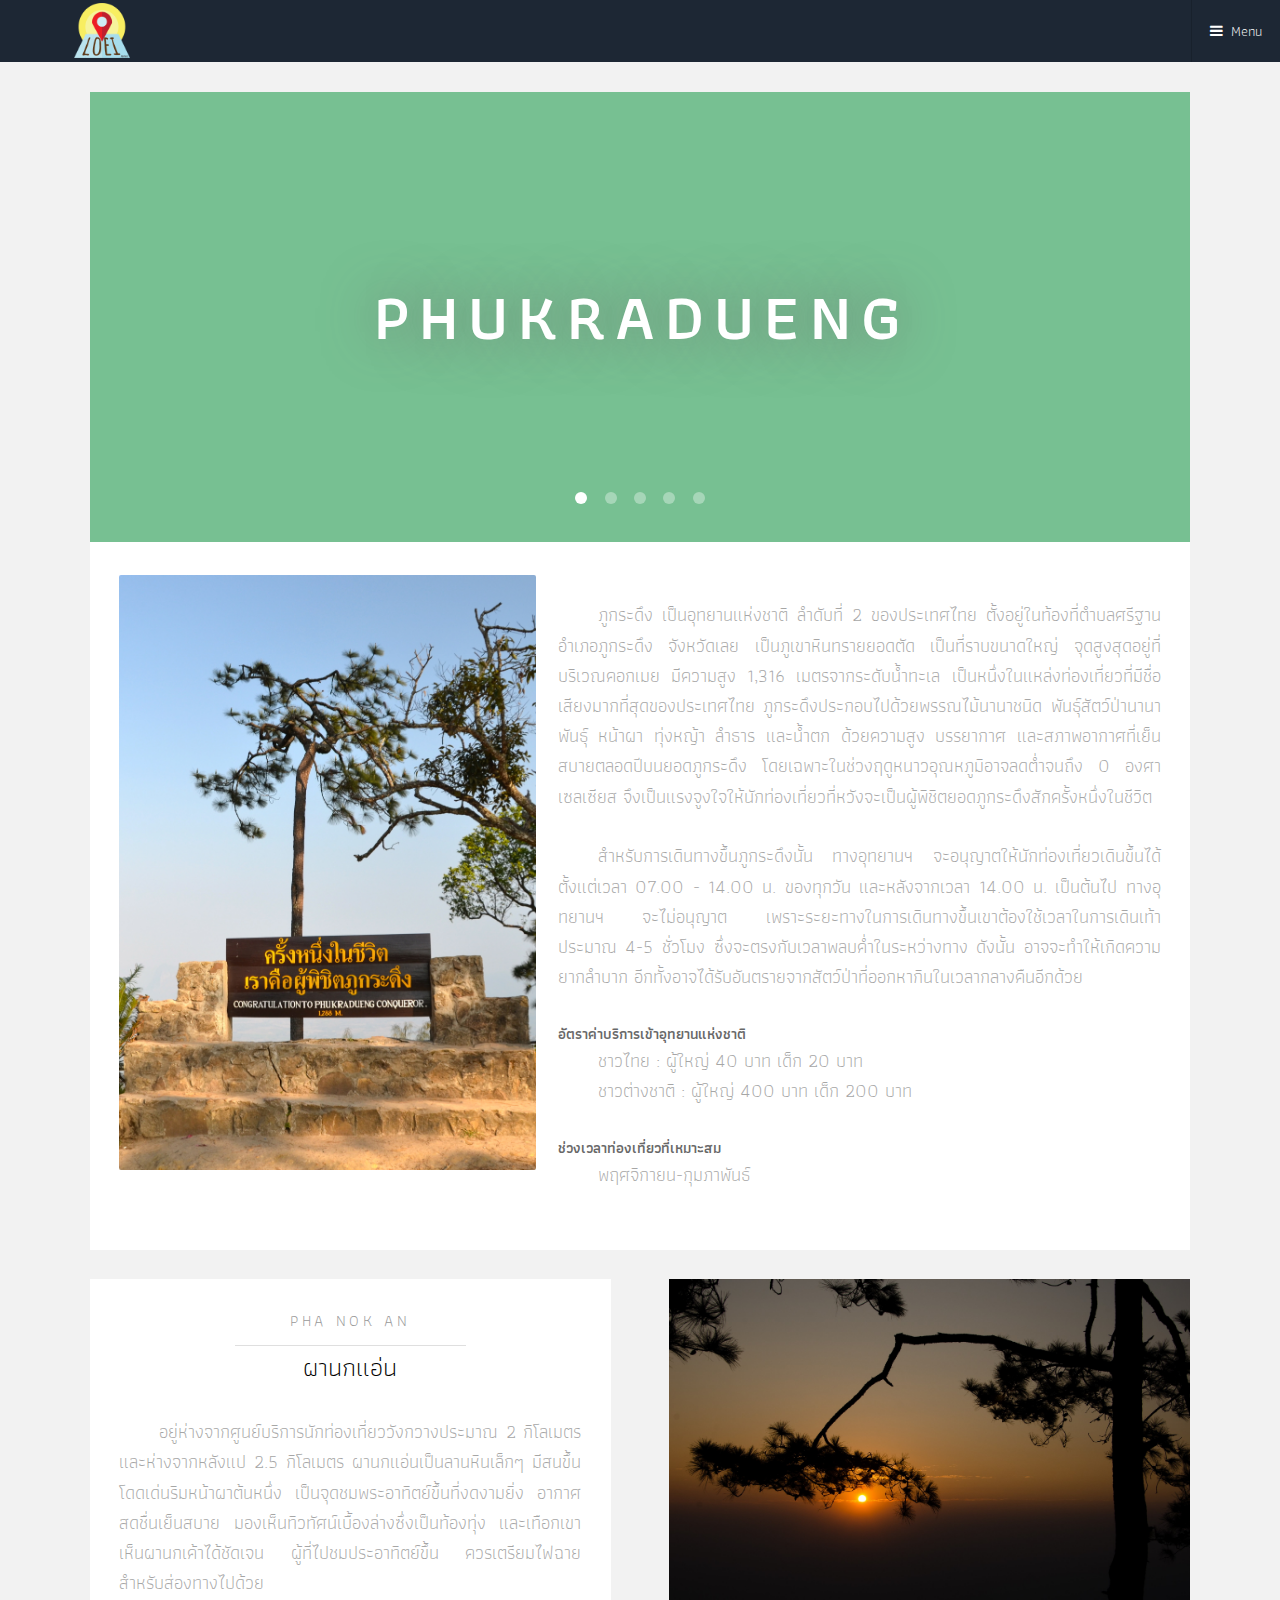
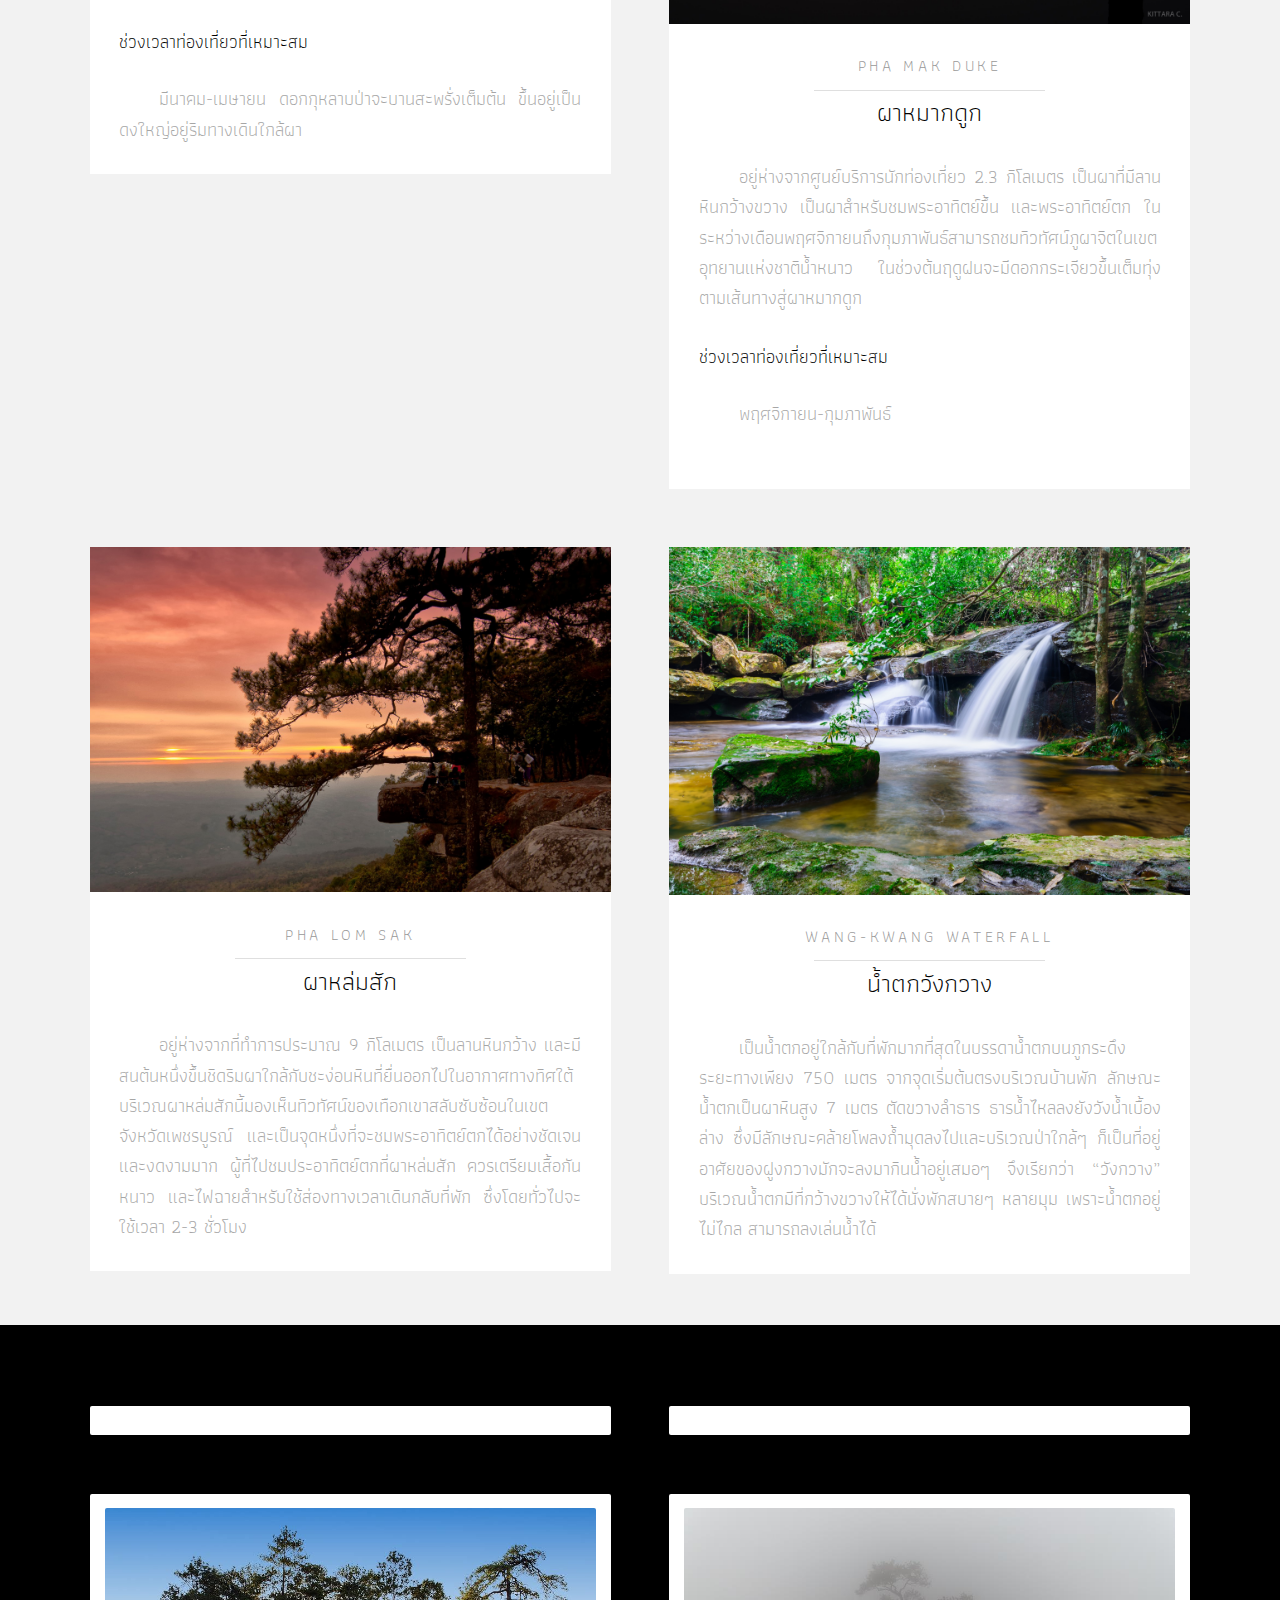
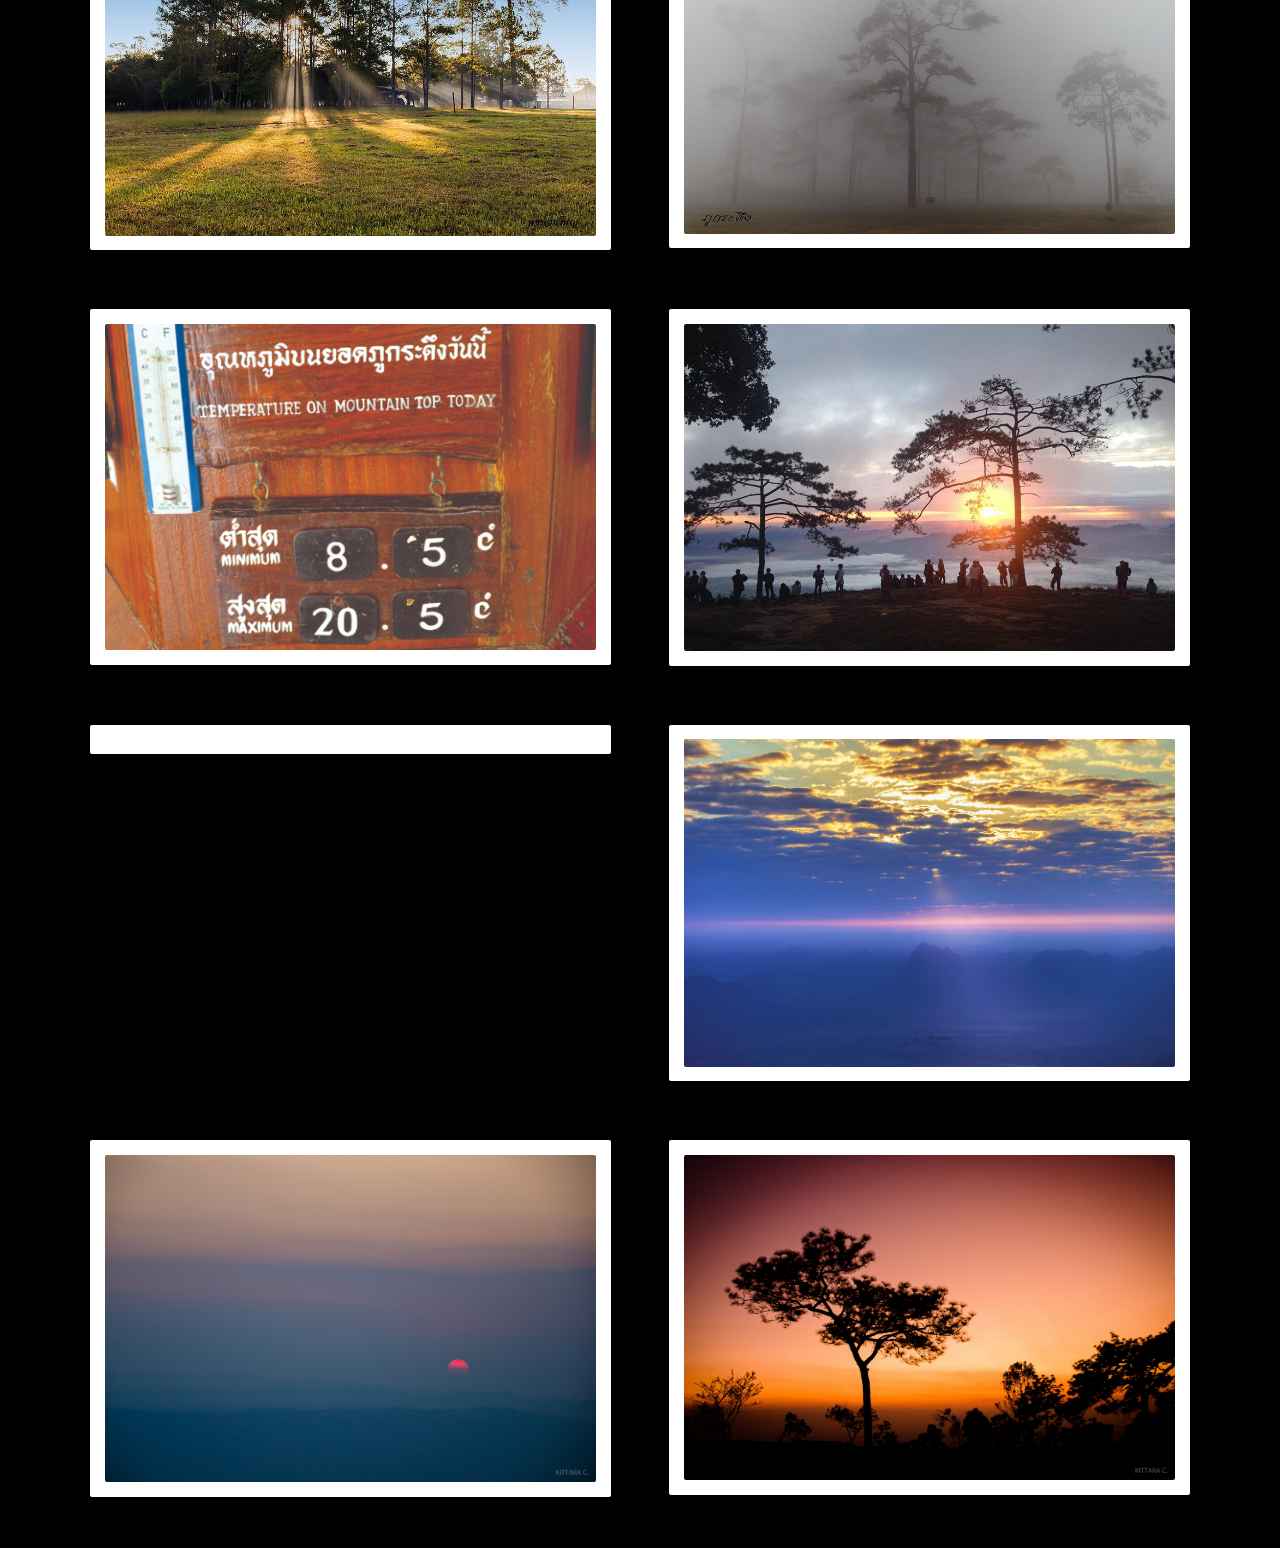
==== Phukradueng.html @ 57431a93 "90%" ====
<!DOCTYPE HTML>
<html>
	<head>
		<title>Phukradueng</title>
		<meta charset="utf-8" />
		<meta name="viewport" content="width=device-width, initial-scale=1" />
		<link rel="stylesheet" href="assets/css/main.css" />
		<link href="https://fonts.googleapis.com/css?family=Athiti|Kanit" rel="stylesheet">
		<script src="https://ajax.googleapis.com/ajax/libs/jquery/3.3.1/jquery.min.js"></script>
		<script>
			$(document).ready(function(){
			// Add smooth scrolling to all links
			$("a").on('click', function(event) {
	
				// Make sure this.hash has a value before overriding default behavior
				if (this.hash !== "") {
				// Prevent default anchor click behavior
				event.preventDefault();
	
				// Store hash
				var hash = this.hash;
	
				// Using jQuery's animate() method to add smooth page scroll
				// The optional number (800) specifies the number of milliseconds it takes to scroll to the specified area
				$('html, body').animate({
					scrollTop: $(hash).offset().top
				}, 800, function(){
			
					// Add hash (#) to URL when done scrolling (default click behavior)
					window.location.hash = hash;
				});
				} // End if
			});
			});
			</script>
	</head>
	<body class="subpage">

		<!-- Header -->
			<header id="header" class="reveal">
				<div class="logo"><a href="index.html"><img src="images/Logotour.png" alt="" class="img-responsive"</a></div>
				<a href="#menu">Menu</a>
			</header>

		<!-- Nav -->
		<nav id="menu">
			<ul class="links">
				<li><a href="index.html#one"><img src="images/travel.png " width="30vw" height="30vh"><span class="tab"></span>Traveling</a></li>
				<li><a href="index.html#food"><img src="images/food.png " width="30vw" height="30vh"><span class="tab"></span>Food</a></li>
				<li><a href="index.html#about"><img src="images/profile.png" width="30vw" height="30vh"><span class="tab"></span>OUR TEAM</a></li>
			</ul>
		</nav>	
				<section id="two" class="wrapper style2">
					<div class="inner">
						<div class="box">													
							<section class="banner half">
									<article>
										<img src="images/ภูกระดึง/slide01.jpg" alt="" />
										<div class="inner">
											<header>
												<h1 class="hero-tit">PHUKRADUENG</h1>
											</header>
										</div>
									</article>
									<article>
										<img src="images/ภูกระดึง/slide02.jpg" alt="" />
										<div class="inner">
												<header>
													<h1 class="hero-tit">PHUKRADUENG</h1>
												</header>
											</div>
									</article>
									<article>
										<img src="images/ภูกระดึง/slide03.jpg"  alt="" />
										<div class="inner">
												<header>
													<h1 class="hero-tit">PHUKRADUENG</h1>
												</header>
											</div>
									</article>
									<article>
										<img src="images/ภูกระดึง/slide04.jpg"  alt="" />
										<div class="inner">
												<header>
													<h1 class="hero-tit">PHUKRADUENG</h1>
												</header>
											</div>
									</article>
									<article>
										<img src="images/ภูกระดึง/slide05.jpg"  alt="" />
										<div class="inner">
												<header>
													<h1 class="hero-tit">PHUKRADUENG</h1>
												</header>
											</div>
									</article>
							</section>
							<div class="content">
								<p><span class="image left"><img src="images/ภูกระดึง/phu-kradueng-summit.jpg" alt=""></span></p>
								<p><span class="tab"></span>ภูกระดึง เป็นอุทยานแห่งชาติ ลำดับที่ 2 ของประเทศไทย ตั้งอยู่ในท้องที่ตำบลศรีฐาน อำเภอภูกระดึง จังหวัดเลย เป็นภูเขาหินทรายยอดตัด เป็นที่ราบขนาดใหญ่ จุดสูงสุดอยู่ที่บริเวณคอกเมย มีความสูง 1,316 เมตรจากระดับน้ำทะเล เป็นหนึ่งในแหล่งท่องเที่ยวที่มีชื่อเสียงมากที่สุดของประเทศไทย ภูกระดึงประกอบไปด้วยพรรณไม้นานาชนิด พันธุ์สัตว์ป่านานาพันธุ์ หน้าผา ทุ่งหญ้า ลำธาร และน้ำตก ด้วยความสูง บรรยากาศ และสภาพอากาศที่เย็นสบายตลอดปีบนยอดภูกระดึง โดยเฉพาะในช่วงฤดูหนาวอุณหภูมิอาจลดต่ำจนถึง 0 องศาเซลเซียส จึงเป็นแรงจูงใจให้นักท่องเที่ยวที่หวังจะเป็นผู้พิชิตยอดภูกระดึงสักครั้งหนึ่งในชีวิต</p>
								<p><span class="tab"></span>สำหรับการเดินทางขึ้นภูกระดึงนั้น ทางอุทยานฯ จะอนุญาตให้นักท่องเที่ยวเดินขึ้นได้ตั้งแต่เวลา 07.00 - 14.00 น. ของทุกวัน และหลังจากเวลา 14.00 น. เป็นต้นไป ทางอุทยานฯ จะไม่อนุญาต เพราะระยะทางในการเดินทางขึ้นเขาต้องใช้เวลาในการเดินเท้า ประมาณ 4-5 ชั่วโมง ซึ่งจะตรงกับเวลาพลบค่ำในระหว่างทาง ดังนั้น อาจจะทำให้เกิดความยากลำบาก อีกทั้งอาจได้รับอันตรายจากสัตว์ป่าที่ออกหากินในเวลากลางคืนอีกด้วย</p>
								<strong>อัตราค่าบริการเข้าอุทยานแห่งชาติ</strong><p><span class="tab"></span>ชาวไทย : ผู้ใหญ่ 40 บาท เด็ก 20 บาท<br>
									<span class="tab">ชาวต่างชาติ : ผู้ใหญ่ 400 บาท เด็ก 200 บาท </p>
								<strong>ช่วงเวลาท่องเที่ยวที่เหมาะสม</strong><p><span class="tab"></span>พฤศจิกายน-กุมภาพันธ์<br><br></p>
							
							</div>
						</div>
					</div>

					<div class="inner">
						<div class="grid-style">
	
							<div id="one">
								<div class="box">
									<div class="image fit">
										<img src="images/ภูกระดึง/ผานกแอ่น.jpg" alt="" />
									</div>
									<div class="content">
										<header class="align-center">
											<p>Pha Nok An</p>
											<h2>ผานกแอ่น</h2>
										</header>
										<p><span class="tab"></span>อยู่ห่างจากศูนย์บริการนักท่องเที่ยววังกวางประมาณ 2 กิโลเมตร และห่างจากหลังแป 2.5 กิโลเมตร ผานกแอ่นเป็นลานหินเล็กๆ มีสนขึ้นโดดเด่นริมหน้าผาต้นหนึ่ง เป็นจุดชมพระอาทิตย์ขึ้นที่งดงามยิ่ง อากาศสดชื่นเย็นสบาย มองเห็นทิวทัศน์เบื้องล่างซึ่งเป็นท้องทุ่ง และเทือกเขา เห็นผานกเค้าได้ชัดเจน ผู้ที่ไปชมประอาทิตย์ขึ้น ควรเตรียมไฟฉายสำหรับส่องทางไปด้วย</h4>
										<h4>ช่วงเวลาท่องเที่ยวที่เหมาะสม</h4><p><span class="tab"></span>มีนาคม-เมษายน ดอกกุหลาบป่าจะบานสะพรั่งเต็มต้น ขึ้นอยู่เป็นดงใหญ่อยู่ริมทางเดินใกล้ผา</p>
									</div>
								</div>
							</div>
							<div>
								<div class="box">
									<div class="image fit">
										<img src="images/ภูกระดึง/ผาหมากดูก2.jpg" alt="" />
									</div>
									<div class="content">
										<header class="align-center">
											<p>Pha Mak Duke</p>
											<h2>ผาหมากดูก</h2>
										</header>
										<p><span class="tab"></span>อยู่ห่างจากศูนย์บริการนักท่องเที่ยว 2.3 กิโลเมตร เป็นผาที่มีลานหินกว้างขวาง เป็นผาสำหรับชมพระอาทิตย์ขึ้น และพระอาทิตย์ตก ในระหว่างเดือนพฤศจิกายนถึงกุมภาพันธ์สามารถชมทิวทัศน์ภูผาจิตในเขตอุทยานแห่งชาติน้ำหนาว ในช่วงต้นฤดูฝนจะมีดอกกระเจียวขึ้นเต็มทุ่งตามเส้นทางสู่ผาหมากดูก</p>
										<h4>ช่วงเวลาท่องเที่ยวที่เหมาะสม</h4><p><span class="tab"></span>พฤศจิกายน-กุมภาพันธ์<br><br></p>
									</div>
								</div>
							</div>
							<div>
								<div class="box">
									<div class="image fit">
										<img src="images/ภูกระดึง/ผาหล่มสัก.jpg" alt="" />
									</div>
									<div class="content">
										<header class="align-center">
											<p>Pha Lom Sak</p>
											<h2>ผาหล่มสัก</h2>
										</header>
										<p><span class="tab"></span>อยู่ห่างจากที่ทำการประมาณ 9 กิโลเมตร เป็นลานหินกว้าง และมีสนต้นหนึ่งขึ้นชิดริมผาใกล้กับชะง่อนหินที่ยื่นออกไปในอากาศทางทิศใต้ บริเวณผาหล่มสักนี้มองเห็นทิวทัศน์ของเทือกเขาสลับซับซ้อนในเขตจังหวัดเพชรบูรณ์ และเป็นจุดหนึ่งที่จะชมพระอาทิตย์ตกได้อย่างชัดเจน และงดงามมาก ผู้ที่ไปชมประอาทิตย์ตกที่ผาหล่มสัก ควรเตรียมเสื้อกันหนาว และไฟฉายสำหรับใช้ส่องทางเวลาเดินกลับที่พัก ซึ่งโดยทั่วไปจะใช้เวลา 2-3 ชั่วโมง</p>
									</div>
								</div>
							</div>

							<div>
								<div class="box">
									<div class="image fit">
										<img src="images/ภูกระดึง/วังกวาง2.jpg" alt="" />
									</div>
									<div class="content">
										<header class="align-center">
											<p>Wang-Kwang Waterfall</p>
											<h2>น้ำตกวังกวาง</h2>
										</header>
										<p><span class="tab"></span>เป็นน้ำตกอยู่ใกล้กับที่พักมากที่สุดในบรรดาน้ำตกบนภูกระดึง ระยะทางเพียง 750 เมตร จากจุดเริ่มต้นตรงบริเวณบ้านพัก ลักษณะน้ำตกเป็นผาหินสูง 7 เมตร ตัดขวางลำธาร ธารน้ำไหลลงยังวังน้ำเบื้องล่าง ซึ่งมีลักษณะคล้ายโพลงถ้ำมุดลงไปและบริเวณป่าใกล้ๆ ก็เป็นที่อยู่อาศัยของฝูงกวางมักจะลงมากินน้ำอยู่เสมอๆ จึงเรียกว่า “วังกวาง” บริเวณน้ำตกมีที่กว้างขวางให้ได้นั่งพักสบายๆ หลายมุม เพราะน้ำตกอยู่ไม่ไกล สามารถลงเล่นน้ำได้</p>
									</div>
								</div>
							</div>
	
						</div>
					</div>
				</section>
				
                <section id="three" class="wrapper style3">
                        <div class="inner">
                            <div class="gallery">

                                <div>
                                    <div class="image fit">
                                        <img src="images/ภูกระดึง/phu-kradueng-4.jpg" alt="" /></a>
                                    </div>
                                </div>
                                <div>
                                    <div class="image fit">
                                        <img src="images/ภูกระดึง/phu-kradueng-3.jpg" alt="" /></a>
                                    </div>
								</div>

			                    <div>
                                    <div class="image fit">
                                        <img src="images/ภูกระดึง/phu-kradueng-5.jpg" alt="" /></a>
                                    </div>
                                </div>
                                <div>
                                    <div class="image fit">
                                        <img src="images/ภูกระดึง/phu-kradueng-7.jpg" alt="" /></a>
                                    </div>
                                </div>
                                <div>
                                    <div class="image fit">
                                        <img src="images/ภูกระดึง/phu-kradueng-park.jpg" alt="" /></a>
                                    </div>
                                </div>
                                <div>
                                    <div class="image fit">
                                        <img src="images/ภูกระดึง/phu-kradueng-6.jpg" alt="" /></a>
                                    </div>
								</div>

							    <div>
                                    <div class="image fit">
                                        <img src="images/ภูกระดึง/16039338501_a475724522_o.jpg" alt="" /></a>
                                    </div>
                                </div>
                                <div>
                                    <div class="image fit">
                                        <img src="images/ภูกระดึง/37638603066_326b3ec12b_o.jpg" alt="" /></a>
                                    </div>
                                </div>
                                <div>
                                    <div class="image fit">
                                        <img src="images/ภูกระดึง/ผาหมากดูก.jpg" alt="" /></a>
                                    </div>
                                </div>
                                <div>
                                    <div class="image fit">
                                        <img src="images/ภูกระดึง/ผาหมากดูก3.jpg" alt="" /></a>
                                    </div>
                                </div>
                            </div>
                        </div>
                </section>
		<!-- Scripts -->
			<script src="assets/js/jquery.min.js"></script>
			<script src="assets/js/jquery.scrollex.min.js"></script>
			<script src="assets/js/skel.min.js"></script>
			<script src="assets/js/util.js"></script>
			<script src="assets/js/main.js"></script>

	</body>
</html>
---- assets/css/main.css ----
@charset "UTF-8";
@import url(font-awesome.min.css);
@import url("https://fonts.googleapis.com/css?family=Athiti");

/* Reset */

	html, body, div, span, applet, object, iframe, h1, h2, h3, h4, h5, h6, p, blockquote, pre, a, abbr, acronym, address, big, cite, code, del, dfn, em, img, ins, kbd, q, s, samp, small, strike, strong, sub, sup, tt, var, b, u, i, center, dl, dt, dd, ol, ul, li, fieldset, form, label, legend, table, caption, tbody, tfoot, thead, tr, th, td, article, aside, canvas, details, embed, figure, figcaption, footer, header, hgroup, menu, nav, output, ruby, section, summary, time, mark, audio, video {
		margin: 0;
		padding: 0;
		border: 0;
		font-size: 100%;
		font: inherit;
		vertical-align: baseline;
	}

	article, aside, details, figcaption, figure, footer, header, hgroup, menu, nav, section {
		display: block;
	}

	body {
		line-height: 1;
	}

	ol, ul {
		list-style: none;
	}

	blockquote, q {
		quotes: none;
	}

	blockquote:before, blockquote:after, q:before, q:after {
		content: '';
		content: none;
	}

	table {
		border-collapse: collapse;
		border-spacing: 0;
	}

	body {
		-webkit-text-size-adjust: none;
	}

	.tab { 
		display:inline-block; 
		margin-left: 40px; 
	 
	}
/* Box Model */

	*, *:before, *:after {
		-moz-box-sizing: border-box;
		-webkit-box-sizing: border-box;
		box-sizing: border-box;
	}

	.hero-txt {
		font-size: 50px !important;
		color: #fff !important;
		text-align: center !important;
		text-shadow: 2px 2px 8px #424242 !important;
	  }
	  
	.inner .hero-title {
		font-family: 'Kanit', sans-serif !important;
		color: #fff !important;
		text-transform: uppercase !important;
		font-size: 30vw;
		line-height: 250px !important;
		font-weight: 400 !important;
		letter-spacing: 10px !important;
		word-spacing: 4px !important;
		margin-bottom: 35px !important;
		margin-top: 5px;
		padding: 20px 10px !important;
	  }
	  .inner .hero-tit {
		text-shadow: 1px 0px 54px #6d6d6d !important;
		font-family: 'Athiti', sans-serif !important;
		color: #fff !important;
		text-transform: uppercase !important;
		font-size: 5vw;
		line-height: 350px !important;
		font-weight: 600 !important;
		letter-spacing: 10px !important;
		word-spacing: 4px !important;
		margin-bottom: 35px !important;
		margin-top: 35px !important;
		padding: 5px 10px !important;
	  }
	  .inner .hero-tit2 {
		/* text-shadow: 2px 2px 8px #424242 !important; */
		font-family: 'Athiti', sans-serif !important;
		color: #fff !important;
		text-transform: uppercase !important;
		font-size: 3vw;
		line-height: 350px !important;
		font-weight: 600 !important;
		letter-spacing: 10px !important;
		word-spacing: 4px !important;
		margin-bottom: 35px !important;
		margin-top: 35px !important;
		margin-left: -770px;
		padding:5px 10px !important;
	  }

	  .inner .hero-tit3 {
		/* text-shadow: 2px 2px 8px #424242 !important; */
		font-family: 'Athiti', sans-serif !important;
		color: #fff !important;
		text-transform: uppercase !important;
		font-size: 6vw;
		line-height: 350px !important;
		font-weight: 600 !important;
		letter-spacing: 10px !important;
		word-spacing: 4px !important;
		margin-bottom: 35px !important;
		margin-top: 28px !important;
		margin-left: -770px;
		padding:0px 10px !important;
	  }
	/* .hero-txt .hero-img {
		margin-top: 50px !important;
	} */
	#myVideo {
		position: fixed;
		/* right: 0; */
		/* bottom: 0; */
		/* min-width: 100%; */
		/* min-height: 100%; */
		position: absolute;
		/* display: block; */
		left: 0;
		/* top: 0px; */
		width: 133.1%;
		height: 99.85%;
	}
	#myVideo2 {
		position: fixed;
		/* right: 0; */
		/* bottom: 0; */
		/* min-width: 100%; */
		/* min-height: 100%; */
		position: absolute;
		/* display: block; */
		left: 0;
		/* top: 0px; */
		width: 137.1%;
		height: 99.95%;
	}

/* Containers */

	.container {
		margin-left: auto;
		margin-right: auto;
	}

	.container.\31 25\25 {
		width: 100%;
		max-width: 100rem;
		min-width: 80rem;
	}

	.container.\37 5\25 {
		width: 60rem;
	}

	.container.\35 0\25 {
		width: 40rem;
	}

	.container.\32 5\25 {
		width: 20rem;
	}

	.container {
		width: 80rem;
	}

	@media screen and (max-width: 1680px) {

		.container.\31 25\25 {
			width: 100%;
			max-width: 100rem;
			min-width: 80rem;
		}

		.container.\37 5\25 {
			width: 60rem;
		}

		.container.\35 0\25 {
			width: 40rem;
		}

		.container.\32 5\25 {
			width: 20rem;
		}

		.container {
			width: 80rem;
		}

	}

	@media screen and (max-width: 1280px) {

		.container.\31 25\25 {
			width: 100%;
			max-width: 81.25rem;
			min-width: 65rem;
		}

		.container.\37 5\25 {
			width: 48.75rem;
		}

		.container.\35 0\25 {
			width: 32.5rem;
		}

		.container.\32 5\25 {
			width: 16.25rem;
		}

		.container {
			width: 65rem;
		}

	}

	@media screen and (max-width: 980px) {

		.container.\31 25\25 {
			width: 100%;
			max-width: 112.5%;
			min-width: 90%;
		}

		.container.\37 5\25 {
			width: 67.5%;
		}

		.container.\35 0\25 {
			width: 45%;
		}

		.container.\32 5\25 {
			width: 22.5%;
		}

		.container {
			width: 90%;
		}

	}

	@media screen and (max-width: 736px) {

		.container.\31 25\25 {
			width: 100%;
			max-width: 112.5%;
			min-width: 90%;
		}

		.container.\37 5\25 {
			width: 67.5%;
		}

		.container.\35 0\25 {
			width: 45%;
		}

		.container.\32 5\25 {
			width: 22.5%;
		}

		.container {
			width: 90% !important;
		}

	}

	@media screen and (max-width: 480px) {

		.container.\31 25\25 {
			width: 100%;
			max-width: 112.5%;
			min-width: 90%;
		}

		.container.\37 5\25 {
			width: 67.5%;
		}

		.container.\35 0\25 {
			width: 45%;
		}

		.container.\32 5\25 {
			width: 22.5%;
		}

		.container {
			width: 90% !important;
		}

	}

/* Grid */

	.row {
		border-bottom: solid 1px transparent;
		-moz-box-sizing: border-box;
		-webkit-box-sizing: border-box;
		box-sizing: border-box;
	}

	.row > * {
		float: left;
		-moz-box-sizing: border-box;
		-webkit-box-sizing: border-box;
		box-sizing: border-box;
	}

	.row:after, .row:before {
		content: '';
		display: block;
		clear: both;
		height: 0;
	}

	.row.uniform > * > :first-child {
		margin-top: 0;
	}

	.row.uniform > * > :last-child {
		margin-bottom: 0;
	}

	.row.\30 \25 > * {
		padding: 0 0 0 0rem;
	}

	.row.\30 \25 {
		margin: 0 0 -1px 0rem;
	}

	.row.uniform.\30 \25 > * {
		padding: 0rem 0 0 0rem;
	}

	.row.uniform.\30 \25 {
		margin: 0rem 0 -1px 0rem;
	}

	.row > * {
		padding: 0 0 0 2rem;
	}

	.row {
		margin: 0 0 -1px -2rem;
	}

	.row.uniform > * {
		padding: 2rem 0 0 2rem;
	}

	.row.uniform {
		margin: -2rem 0 -1px -2rem;
	}

	.row.\32 00\25 > * {
		padding: 0 0 0 4rem;
	}

	.row.\32 00\25 {
		margin: 0 0 -1px -4rem;
	}

	.row.uniform.\32 00\25 > * {
		padding: 4rem 0 0 4rem;
	}

	.row.uniform.\32 00\25 {
		margin: -4rem 0 -1px -4rem;
	}

	.row.\31 50\25 > * {
		padding: 0 0 0 3rem;
	}

	.row.\31 50\25 {
		margin: 0 0 -1px -3rem;
	}

	.row.uniform.\31 50\25 > * {
		padding: 3rem 0 0 3rem;
	}

	.row.uniform.\31 50\25 {
		margin: -3rem 0 -1px -3rem;
	}

	.row.\35 0\25 > * {
		padding: 0 0 0 1rem;
	}

	.row.\35 0\25 {
		margin: 0 0 -1px -1rem;
	}

	.row.uniform.\35 0\25 > * {
		padding: 1rem 0 0 1rem;
	}

	.row.uniform.\35 0\25 {
		margin: -1rem 0 -1px -1rem;
	}

	.row.\32 5\25 > * {
		padding: 0 0 0 0.5rem;
	}

	.row.\32 5\25 {
		margin: 0 0 -1px -0.5rem;
	}

	.row.uniform.\32 5\25 > * {
		padding: 0.5rem 0 0 0.5rem;
	}

	.row.uniform.\32 5\25 {
		margin: -0.5rem 0 -1px -0.5rem;
	}

	.\31 2u, .\31 2u\24 {
		width: 100%;
		clear: none;
		margin-left: 0;
	}

	.\31 1u, .\31 1u\24 {
		width: 91.6666666667%;
		clear: none;
		margin-left: 0;
	}

	.\31 0u, .\31 0u\24 {
		width: 83.3333333333%;
		clear: none;
		margin-left: 0;
	}

	.\39 u, .\39 u\24 {
		width: 75%;
		clear: none;
		margin-left: 0;
	}

	.\38 u, .\38 u\24 {
		width: 66.6666666667%;
		clear: none;
		margin-left: 0;
	}

	.\37 u, .\37 u\24 {
		width: 58.3333333333%;
		clear: none;
		margin-left: 0;
	}

	.\36 u, .\36 u\24 {
		width: 50%;
		clear: none;
		margin-left: 0;
	}

	.\35 u, .\35 u\24 {
		width: 41.6666666667%;
		clear: none;
		margin-left: 0;
	}

	.\34 u, .\34 u\24 {
		width: 33.3333333333%;
		clear: none;
		margin-left: 0;
	}

	.\33 u, .\33 u\24 {
		width: 25%;
		clear: none;
		margin-left: 0;
	}

	.\32 u, .\32 u\24 {
		width: 16.6666666667%;
		clear: none;
		margin-left: 0;
	}

	.\31 u, .\31 u\24 {
		width: 8.3333333333%;
		clear: none;
		margin-left: 0;
	}

	.\31 2u\24 + *,
	.\31 1u\24 + *,
	.\31 0u\24 + *,
	.\39 u\24 + *,
	.\38 u\24 + *,
	.\37 u\24 + *,
	.\36 u\24 + *,
	.\35 u\24 + *,
	.\34 u\24 + *,
	.\33 u\24 + *,
	.\32 u\24 + *,
	.\31 u\24 + * {
		clear: left;
	}

	.\-11u {
		margin-left: 91.66667%;
	}

	.\-10u {
		margin-left: 83.33333%;
	}

	.\-9u {
		margin-left: 75%;
	}

	.\-8u {
		margin-left: 66.66667%;
	}

	.\-7u {
		margin-left: 58.33333%;
	}

	.\-6u {
		margin-left: 50%;
	}

	.\-5u {
		margin-left: 41.66667%;
	}

	.\-4u {
		margin-left: 33.33333%;
	}

	.\-3u {
		margin-left: 25%;
	}

	.\-2u {
		margin-left: 16.66667%;
	}

	.\-1u {
		margin-left: 8.33333%;
	}

	@media screen and (max-width: 1680px) {

		.row > * {
			padding: 0 0 0 2rem;
		}

		.row {
			margin: 0 0 -1px -2rem;
		}

		.row.uniform > * {
			padding: 2rem 0 0 2rem;
		}

		.row.uniform {
			margin: -2rem 0 -1px -2rem;
		}

		.row.\32 00\25 > * {
			padding: 0 0 0 4rem;
		}

		.row.\32 00\25 {
			margin: 0 0 -1px -4rem;
		}

		.row.uniform.\32 00\25 > * {
			padding: 4rem 0 0 4rem;
		}

		.row.uniform.\32 00\25 {
			margin: -4rem 0 -1px -4rem;
		}

		.row.\31 50\25 > * {
			padding: 0 0 0 3rem;
		}

		.row.\31 50\25 {
			margin: 0 0 -1px -3rem;
		}

		.row.uniform.\31 50\25 > * {
			padding: 3rem 0 0 3rem;
		}

		.row.uniform.\31 50\25 {
			margin: -3rem 0 -1px -3rem;
		}

		.row.\35 0\25 > * {
			padding: 0 0 0 1rem;
		}

		.row.\35 0\25 {
			margin: 0 0 -1px -1rem;
		}

		.row.uniform.\35 0\25 > * {
			padding: 1rem 0 0 1rem;
		}

		.row.uniform.\35 0\25 {
			margin: -1rem 0 -1px -1rem;
		}

		.row.\32 5\25 > * {
			padding: 0 0 0 0.5rem;
		}

		.row.\32 5\25 {
			margin: 0 0 -1px -0.5rem;
		}

		.row.uniform.\32 5\25 > * {
			padding: 0.5rem 0 0 0.5rem;
		}

		.row.uniform.\32 5\25 {
			margin: -0.5rem 0 -1px -0.5rem;
		}

		.\31 2u\28xlarge\29, .\31 2u\24\28xlarge\29 {
			width: 100%;
			clear: none;
			margin-left: 0;
		}

		.\31 1u\28xlarge\29, .\31 1u\24\28xlarge\29 {
			width: 91.6666666667%;
			clear: none;
			margin-left: 0;
		}

		.\31 0u\28xlarge\29, .\31 0u\24\28xlarge\29 {
			width: 83.3333333333%;
			clear: none;
			margin-left: 0;
		}

		.\39 u\28xlarge\29, .\39 u\24\28xlarge\29 {
			width: 75%;
			clear: none;
			margin-left: 0;
		}

		.\38 u\28xlarge\29, .\38 u\24\28xlarge\29 {
			width: 66.6666666667%;
			clear: none;
			margin-left: 0;
		}

		.\37 u\28xlarge\29, .\37 u\24\28xlarge\29 {
			width: 58.3333333333%;
			clear: none;
			margin-left: 0;
		}

		.\36 u\28xlarge\29, .\36 u\24\28xlarge\29 {
			width: 50%;
			clear: none;
			margin-left: 0;
		}

		.\35 u\28xlarge\29, .\35 u\24\28xlarge\29 {
			width: 41.6666666667%;
			clear: none;
			margin-left: 0;
		}

		.\34 u\28xlarge\29, .\34 u\24\28xlarge\29 {
			width: 33.3333333333%;
			clear: none;
			margin-left: 0;
		}

		.\33 u\28xlarge\29, .\33 u\24\28xlarge\29 {
			width: 25%;
			clear: none;
			margin-left: 0;
		}

		.\32 u\28xlarge\29, .\32 u\24\28xlarge\29 {
			width: 16.6666666667%;
			clear: none;
			margin-left: 0;
		}

		.\31 u\28xlarge\29, .\31 u\24\28xlarge\29 {
			width: 8.3333333333%;
			clear: none;
			margin-left: 0;
		}

		.\31 2u\24\28xlarge\29 + *,
		.\31 1u\24\28xlarge\29 + *,
		.\31 0u\24\28xlarge\29 + *,
		.\39 u\24\28xlarge\29 + *,
		.\38 u\24\28xlarge\29 + *,
		.\37 u\24\28xlarge\29 + *,
		.\36 u\24\28xlarge\29 + *,
		.\35 u\24\28xlarge\29 + *,
		.\34 u\24\28xlarge\29 + *,
		.\33 u\24\28xlarge\29 + *,
		.\32 u\24\28xlarge\29 + *,
		.\31 u\24\28xlarge\29 + * {
			clear: left;
		}

		.\-11u\28xlarge\29 {
			margin-left: 91.66667%;
		}

		.\-10u\28xlarge\29 {
			margin-left: 83.33333%;
		}

		.\-9u\28xlarge\29 {
			margin-left: 75%;
		}

		.\-8u\28xlarge\29 {
			margin-left: 66.66667%;
		}

		.\-7u\28xlarge\29 {
			margin-left: 58.33333%;
		}

		.\-6u\28xlarge\29 {
			margin-left: 50%;
		}

		.\-5u\28xlarge\29 {
			margin-left: 41.66667%;
		}

		.\-4u\28xlarge\29 {
			margin-left: 33.33333%;
		}

		.\-3u\28xlarge\29 {
			margin-left: 25%;
		}

		.\-2u\28xlarge\29 {
			margin-left: 16.66667%;
		}

		.\-1u\28xlarge\29 {
			margin-left: 8.33333%;
		}

	}

	@media screen and (max-width: 1280px) {

		.row > * {
			padding: 0 0 0 1.5rem;
		}

		.row {
			margin: 0 0 -1px -1.5rem;
		}

		.row.uniform > * {
			padding: 1.5rem 0 0 1.5rem;
		}

		.row.uniform {
			margin: -1.5rem 0 -1px -1.5rem;
		}

		.row.\32 00\25 > * {
			padding: 0 0 0 3rem;
		}

		.row.\32 00\25 {
			margin: 0 0 -1px -3rem;
		}

		.row.uniform.\32 00\25 > * {
			padding: 3rem 0 0 3rem;
		}

		.row.uniform.\32 00\25 {
			margin: -3rem 0 -1px -3rem;
		}

		.row.\31 50\25 > * {
			padding: 0 0 0 2.25rem;
		}

		.row.\31 50\25 {
			margin: 0 0 -1px -2.25rem;
		}

		.row.uniform.\31 50\25 > * {
			padding: 2.25rem 0 0 2.25rem;
		}

		.row.uniform.\31 50\25 {
			margin: -2.25rem 0 -1px -2.25rem;
		}

		.row.\35 0\25 > * {
			padding: 0 0 0 0.75rem;
		}

		.row.\35 0\25 {
			margin: 0 0 -1px -0.75rem;
		}

		.row.uniform.\35 0\25 > * {
			padding: 0.75rem 0 0 0.75rem;
		}

		.row.uniform.\35 0\25 {
			margin: -0.75rem 0 -1px -0.75rem;
		}

		.row.\32 5\25 > * {
			padding: 0 0 0 0.375rem;
		}

		.row.\32 5\25 {
			margin: 0 0 -1px -0.375rem;
		}

		.row.uniform.\32 5\25 > * {
			padding: 0.375rem 0 0 0.375rem;
		}

		.row.uniform.\32 5\25 {
			margin: -0.375rem 0 -1px -0.375rem;
		}

		.\31 2u\28large\29, .\31 2u\24\28large\29 {
			width: 100%;
			clear: none;
			margin-left: 0;
		}

		.\31 1u\28large\29, .\31 1u\24\28large\29 {
			width: 91.6666666667%;
			clear: none;
			margin-left: 0;
		}

		.\31 0u\28large\29, .\31 0u\24\28large\29 {
			width: 83.3333333333%;
			clear: none;
			margin-left: 0;
		}

		.\39 u\28large\29, .\39 u\24\28large\29 {
			width: 75%;
			clear: none;
			margin-left: 0;
		}

		.\38 u\28large\29, .\38 u\24\28large\29 {
			width: 66.6666666667%;
			clear: none;
			margin-left: 0;
		}

		.\37 u\28large\29, .\37 u\24\28large\29 {
			width: 58.3333333333%;
			clear: none;
			margin-left: 0;
		}

		.\36 u\28large\29, .\36 u\24\28large\29 {
			width: 50%;
			clear: none;
			margin-left: 0;
		}

		.\35 u\28large\29, .\35 u\24\28large\29 {
			width: 41.6666666667%;
			clear: none;
			margin-left: 0;
		}

		.\34 u\28large\29, .\34 u\24\28large\29 {
			width: 33.3333333333%;
			clear: none;
			margin-left: 0;
		}

		.\33 u\28large\29, .\33 u\24\28large\29 {
			width: 25%;
			clear: none;
			margin-left: 0;
		}

		.\32 u\28large\29, .\32 u\24\28large\29 {
			width: 16.6666666667%;
			clear: none;
			margin-left: 0;
		}

		.\31 u\28large\29, .\31 u\24\28large\29 {
			width: 8.3333333333%;
			clear: none;
			margin-left: 0;
		}

		.\31 2u\24\28large\29 + *,
		.\31 1u\24\28large\29 + *,
		.\31 0u\24\28large\29 + *,
		.\39 u\24\28large\29 + *,
		.\38 u\24\28large\29 + *,
		.\37 u\24\28large\29 + *,
		.\36 u\24\28large\29 + *,
		.\35 u\24\28large\29 + *,
		.\34 u\24\28large\29 + *,
		.\33 u\24\28large\29 + *,
		.\32 u\24\28large\29 + *,
		.\31 u\24\28large\29 + * {
			clear: left;
		}

		.\-11u\28large\29 {
			margin-left: 91.66667%;
		}

		.\-10u\28large\29 {
			margin-left: 83.33333%;
		}

		.\-9u\28large\29 {
			margin-left: 75%;
		}

		.\-8u\28large\29 {
			margin-left: 66.66667%;
		}

		.\-7u\28large\29 {
			margin-left: 58.33333%;
		}

		.\-6u\28large\29 {
			margin-left: 50%;
		}

		.\-5u\28large\29 {
			margin-left: 41.66667%;
		}

		.\-4u\28large\29 {
			margin-left: 33.33333%;
		}

		.\-3u\28large\29 {
			margin-left: 25%;
		}

		.\-2u\28large\29 {
			margin-left: 16.66667%;
		}

		.\-1u\28large\29 {
			margin-left: 8.33333%;
		}

	}

	@media screen and (max-width: 980px) {

		.row > * {
			padding: 0 0 0 1.5rem;
		}

		.row {
			margin: 0 0 -1px -1.5rem;
		}

		.row.uniform > * {
			padding: 1.5rem 0 0 1.5rem;
		}

		.row.uniform {
			margin: -1.5rem 0 -1px -1.5rem;
		}

		.row.\32 00\25 > * {
			padding: 0 0 0 3rem;
		}

		.row.\32 00\25 {
			margin: 0 0 -1px -3rem;
		}

		.row.uniform.\32 00\25 > * {
			padding: 3rem 0 0 3rem;
		}

		.row.uniform.\32 00\25 {
			margin: -3rem 0 -1px -3rem;
		}

		.row.\31 50\25 > * {
			padding: 0 0 0 2.25rem;
		}

		.row.\31 50\25 {
			margin: 0 0 -1px -2.25rem;
		}

		.row.uniform.\31 50\25 > * {
			padding: 2.25rem 0 0 2.25rem;
		}

		.row.uniform.\31 50\25 {
			margin: -2.25rem 0 -1px -2.25rem;
		}

		.row.\35 0\25 > * {
			padding: 0 0 0 0.75rem;
		}

		.row.\35 0\25 {
			margin: 0 0 -1px -0.75rem;
		}

		.row.uniform.\35 0\25 > * {
			padding: 0.75rem 0 0 0.75rem;
		}

		.row.uniform.\35 0\25 {
			margin: -0.75rem 0 -1px -0.75rem;
		}

		.row.\32 5\25 > * {
			padding: 0 0 0 0.375rem;
		}

		.row.\32 5\25 {
			margin: 0 0 -1px -0.375rem;
		}

		.row.uniform.\32 5\25 > * {
			padding: 0.375rem 0 0 0.375rem;
		}

		.row.uniform.\32 5\25 {
			margin: -0.375rem 0 -1px -0.375rem;
		}

		.\31 2u\28medium\29, .\31 2u\24\28medium\29 {
			width: 100%;
			clear: none;
			margin-left: 0;
		}

		.\31 1u\28medium\29, .\31 1u\24\28medium\29 {
			width: 91.6666666667%;
			clear: none;
			margin-left: 0;
		}

		.\31 0u\28medium\29, .\31 0u\24\28medium\29 {
			width: 83.3333333333%;
			clear: none;
			margin-left: 0;
		}

		.\39 u\28medium\29, .\39 u\24\28medium\29 {
			width: 75%;
			clear: none;
			margin-left: 0;
		}

		.\38 u\28medium\29, .\38 u\24\28medium\29 {
			width: 66.6666666667%;
			clear: none;
			margin-left: 0;
		}

		.\37 u\28medium\29, .\37 u\24\28medium\29 {
			width: 58.3333333333%;
			clear: none;
			margin-left: 0;
		}

		.\36 u\28medium\29, .\36 u\24\28medium\29 {
			width: 50%;
			clear: none;
			margin-left: 0;
		}

		.\35 u\28medium\29, .\35 u\24\28medium\29 {
			width: 41.6666666667%;
			clear: none;
			margin-left: 0;
		}

		.\34 u\28medium\29, .\34 u\24\28medium\29 {
			width: 33.3333333333%;
			clear: none;
			margin-left: 0;
		}

		.\33 u\28medium\29, .\33 u\24\28medium\29 {
			width: 25%;
			clear: none;
			margin-left: 0;
		}

		.\32 u\28medium\29, .\32 u\24\28medium\29 {
			width: 16.6666666667%;
			clear: none;
			margin-left: 0;
		}

		.\31 u\28medium\29, .\31 u\24\28medium\29 {
			width: 8.3333333333%;
			clear: none;
			margin-left: 0;
		}

		.\31 2u\24\28medium\29 + *,
		.\31 1u\24\28medium\29 + *,
		.\31 0u\24\28medium\29 + *,
		.\39 u\24\28medium\29 + *,
		.\38 u\24\28medium\29 + *,
		.\37 u\24\28medium\29 + *,
		.\36 u\24\28medium\29 + *,
		.\35 u\24\28medium\29 + *,
		.\34 u\24\28medium\29 + *,
		.\33 u\24\28medium\29 + *,
		.\32 u\24\28medium\29 + *,
		.\31 u\24\28medium\29 + * {
			clear: left;
		}

		.\-11u\28medium\29 {
			margin-left: 91.66667%;
		}

		.\-10u\28medium\29 {
			margin-left: 83.33333%;
		}

		.\-9u\28medium\29 {
			margin-left: 75%;
		}

		.\-8u\28medium\29 {
			margin-left: 66.66667%;
		}

		.\-7u\28medium\29 {
			margin-left: 58.33333%;
		}

		.\-6u\28medium\29 {
			margin-left: 50%;
		}

		.\-5u\28medium\29 {
			margin-left: 41.66667%;
		}

		.\-4u\28medium\29 {
			margin-left: 33.33333%;
		}

		.\-3u\28medium\29 {
			margin-left: 25%;
		}

		.\-2u\28medium\29 {
			margin-left: 16.66667%;
		}

		.\-1u\28medium\29 {
			margin-left: 8.33333%;
		}

	}

	@media screen and (max-width: 736px) {

		.row > * {
			padding: 0 0 0 1.25rem;
		}

		.row {
			margin: 0 0 -1px -1.25rem;
		}

		.row.uniform > * {
			padding: 1.25rem 0 0 1.25rem;
		}

		.row.uniform {
			margin: -1.25rem 0 -1px -1.25rem;
		}

		.row.\32 00\25 > * {
			padding: 0 0 0 2.5rem;
		}

		.row.\32 00\25 {
			margin: 0 0 -1px -2.5rem;
		}

		.row.uniform.\32 00\25 > * {
			padding: 2.5rem 0 0 2.5rem;
		}

		.row.uniform.\32 00\25 {
			margin: -2.5rem 0 -1px -2.5rem;
		}

		.row.\31 50\25 > * {
			padding: 0 0 0 1.875rem;
		}

		.row.\31 50\25 {
			margin: 0 0 -1px -1.875rem;
		}

		.row.uniform.\31 50\25 > * {
			padding: 1.875rem 0 0 1.875rem;
		}

		.row.uniform.\31 50\25 {
			margin: -1.875rem 0 -1px -1.875rem;
		}

		.row.\35 0\25 > * {
			padding: 0 0 0 0.625rem;
		}

		.row.\35 0\25 {
			margin: 0 0 -1px -0.625rem;
		}

		.row.uniform.\35 0\25 > * {
			padding: 0.625rem 0 0 0.625rem;
		}

		.row.uniform.\35 0\25 {
			margin: -0.625rem 0 -1px -0.625rem;
		}

		.row.\32 5\25 > * {
			padding: 0 0 0 0.3125rem;
		}

		.row.\32 5\25 {
			margin: 0 0 -1px -0.3125rem;
		}

		.row.uniform.\32 5\25 > * {
			padding: 0.3125rem 0 0 0.3125rem;
		}

		.row.uniform.\32 5\25 {
			margin: -0.3125rem 0 -1px -0.3125rem;
		}

		.\31 2u\28small\29, .\31 2u\24\28small\29 {
			width: 100%;
			clear: none;
			margin-left: 0;
		}

		.\31 1u\28small\29, .\31 1u\24\28small\29 {
			width: 91.6666666667%;
			clear: none;
			margin-left: 0;
		}

		.\31 0u\28small\29, .\31 0u\24\28small\29 {
			width: 83.3333333333%;
			clear: none;
			margin-left: 0;
		}

		.\39 u\28small\29, .\39 u\24\28small\29 {
			width: 75%;
			clear: none;
			margin-left: 0;
		}

		.\38 u\28small\29, .\38 u\24\28small\29 {
			width: 66.6666666667%;
			clear: none;
			margin-left: 0;
		}

		.\37 u\28small\29, .\37 u\24\28small\29 {
			width: 58.3333333333%;
			clear: none;
			margin-left: 0;
		}

		.\36 u\28small\29, .\36 u\24\28small\29 {
			width: 50%;
			clear: none;
			margin-left: 0;
		}

		.\35 u\28small\29, .\35 u\24\28small\29 {
			width: 41.6666666667%;
			clear: none;
			margin-left: 0;
		}

		.\34 u\28small\29, .\34 u\24\28small\29 {
			width: 33.3333333333%;
			clear: none;
			margin-left: 0;
		}

		.\33 u\28small\29, .\33 u\24\28small\29 {
			width: 25%;
			clear: none;
			margin-left: 0;
		}

		.\32 u\28small\29, .\32 u\24\28small\29 {
			width: 16.6666666667%;
			clear: none;
			margin-left: 0;
		}

		.\31 u\28small\29, .\31 u\24\28small\29 {
			width: 8.3333333333%;
			clear: none;
			margin-left: 0;
		}

		.\31 2u\24\28small\29 + *,
		.\31 1u\24\28small\29 + *,
		.\31 0u\24\28small\29 + *,
		.\39 u\24\28small\29 + *,
		.\38 u\24\28small\29 + *,
		.\37 u\24\28small\29 + *,
		.\36 u\24\28small\29 + *,
		.\35 u\24\28small\29 + *,
		.\34 u\24\28small\29 + *,
		.\33 u\24\28small\29 + *,
		.\32 u\24\28small\29 + *,
		.\31 u\24\28small\29 + * {
			clear: left;
		}

		.\-11u\28small\29 {
			margin-left: 91.66667%;
		}

		.\-10u\28small\29 {
			margin-left: 83.33333%;
		}

		.\-9u\28small\29 {
			margin-left: 75%;
		}

		.\-8u\28small\29 {
			margin-left: 66.66667%;
		}

		.\-7u\28small\29 {
			margin-left: 58.33333%;
		}

		.\-6u\28small\29 {
			margin-left: 50%;
		}

		.\-5u\28small\29 {
			margin-left: 41.66667%;
		}

		.\-4u\28small\29 {
			margin-left: 33.33333%;
		}

		.\-3u\28small\29 {
			margin-left: 25%;
		}

		.\-2u\28small\29 {
			margin-left: 16.66667%;
		}

		.\-1u\28small\29 {
			margin-left: 8.33333%;
		}

	}

	@media screen and (max-width: 480px) {

		.row > * {
			padding: 0 0 0 1.25rem;
		}

		.row {
			margin: 0 0 -1px -1.25rem;
		}

		.row.uniform > * {
			padding: 1.25rem 0 0 1.25rem;
		}

		.row.uniform {
			margin: -1.25rem 0 -1px -1.25rem;
		}

		.row.\32 00\25 > * {
			padding: 0 0 0 2.5rem;
		}

		.row.\32 00\25 {
			margin: 0 0 -1px -2.5rem;
		}

		.row.uniform.\32 00\25 > * {
			padding: 2.5rem 0 0 2.5rem;
		}

		.row.uniform.\32 00\25 {
			margin: -2.5rem 0 -1px -2.5rem;
		}

		.row.\31 50\25 > * {
			padding: 0 0 0 1.875rem;
		}

		.row.\31 50\25 {
			margin: 0 0 -1px -1.875rem;
		}

		.row.uniform.\31 50\25 > * {
			padding: 1.875rem 0 0 1.875rem;
		}

		.row.uniform.\31 50\25 {
			margin: -1.875rem 0 -1px -1.875rem;
		}

		.row.\35 0\25 > * {
			padding: 0 0 0 0.625rem;
		}

		.row.\35 0\25 {
			margin: 0 0 -1px -0.625rem;
		}

		.row.uniform.\35 0\25 > * {
			padding: 0.625rem 0 0 0.625rem;
		}

		.row.uniform.\35 0\25 {
			margin: -0.625rem 0 -1px -0.625rem;
		}

		.row.\32 5\25 > * {
			padding: 0 0 0 0.3125rem;
		}

		.row.\32 5\25 {
			margin: 0 0 -1px -0.3125rem;
		}

		.row.uniform.\32 5\25 > * {
			padding: 0.3125rem 0 0 0.3125rem;
		}

		.row.uniform.\32 5\25 {
			margin: -0.3125rem 0 -1px -0.3125rem;
		}

		.\31 2u\28xsmall\29, .\31 2u\24\28xsmall\29 {
			width: 100%;
			clear: none;
			margin-left: 0;
		}

		.\31 1u\28xsmall\29, .\31 1u\24\28xsmall\29 {
			width: 91.6666666667%;
			clear: none;
			margin-left: 0;
		}

		.\31 0u\28xsmall\29, .\31 0u\24\28xsmall\29 {
			width: 83.3333333333%;
			clear: none;
			margin-left: 0;
		}

		.\39 u\28xsmall\29, .\39 u\24\28xsmall\29 {
			width: 75%;
			clear: none;
			margin-left: 0;
		}

		.\38 u\28xsmall\29, .\38 u\24\28xsmall\29 {
			width: 66.6666666667%;
			clear: none;
			margin-left: 0;
		}

		.\37 u\28xsmall\29, .\37 u\24\28xsmall\29 {
			width: 58.3333333333%;
			clear: none;
			margin-left: 0;
		}

		.\36 u\28xsmall\29, .\36 u\24\28xsmall\29 {
			width: 50%;
			clear: none;
			margin-left: 0;
		}

		.\35 u\28xsmall\29, .\35 u\24\28xsmall\29 {
			width: 41.6666666667%;
			clear: none;
			margin-left: 0;
		}

		.\34 u\28xsmall\29, .\34 u\24\28xsmall\29 {
			width: 33.3333333333%;
			clear: none;
			margin-left: 0;
		}

		.\33 u\28xsmall\29, .\33 u\24\28xsmall\29 {
			width: 25%;
			clear: none;
			margin-left: 0;
		}

		.\32 u\28xsmall\29, .\32 u\24\28xsmall\29 {
			width: 16.6666666667%;
			clear: none;
			margin-left: 0;
		}

		.\31 u\28xsmall\29, .\31 u\24\28xsmall\29 {
			width: 8.3333333333%;
			clear: none;
			margin-left: 0;
		}

		.\31 2u\24\28xsmall\29 + *,
		.\31 1u\24\28xsmall\29 + *,
		.\31 0u\24\28xsmall\29 + *,
		.\39 u\24\28xsmall\29 + *,
		.\38 u\24\28xsmall\29 + *,
		.\37 u\24\28xsmall\29 + *,
		.\36 u\24\28xsmall\29 + *,
		.\35 u\24\28xsmall\29 + *,
		.\34 u\24\28xsmall\29 + *,
		.\33 u\24\28xsmall\29 + *,
		.\32 u\24\28xsmall\29 + *,
		.\31 u\24\28xsmall\29 + * {
			clear: left;
		}

		.\-11u\28xsmall\29 {
			margin-left: 91.66667%;
		}

		.\-10u\28xsmall\29 {
			margin-left: 83.33333%;
		}

		.\-9u\28xsmall\29 {
			margin-left: 75%;
		}

		.\-8u\28xsmall\29 {
			margin-left: 66.66667%;
		}

		.\-7u\28xsmall\29 {
			margin-left: 58.33333%;
		}

		.\-6u\28xsmall\29 {
			margin-left: 50%;
		}

		.\-5u\28xsmall\29 {
			margin-left: 41.66667%;
		}

		.\-4u\28xsmall\29 {
			margin-left: 33.33333%;
		}

		.\-3u\28xsmall\29 {
			margin-left: 25%;
		}

		.\-2u\28xsmall\29 {
			margin-left: 16.66667%;
		}

		.\-1u\28xsmall\29 {
			margin-left: 8.33333%;
		}

	}

/* Basic */

	@-ms-viewport {
		width: device-width;
	}

	body {
		-ms-overflow-style: scrollbar;
	}

	@media screen and (max-width: 480px) {

		html, body {
			min-width: 320px;
		}

	}

	body {
		background: #fff;
	}

		body.is-loading *, body.is-loading *:before, body.is-loading *:after {
			-moz-animation: none !important;
			-webkit-animation: none !important;
			-ms-animation: none !important;
			animation: none !important;
			-moz-transition: none !important;
			-webkit-transition: none !important;
			-ms-transition: none !important;
			transition: none !important;
		}

/* Type */

	html {
		font-size: 13pt;
	}

		@media screen and (max-width: 1680px) {

			html {
				font-size: 11pt;
			}

		}

		@media screen and (max-width: 1280px) {

			html {
				font-size: 11pt;
			}

		}

		@media screen and (max-width: 980px) {

			html {
				font-size: 12pt;
			}

		}

		@media screen and (max-width: 736px) {

			html {
				font-size: 12pt;
			}

		}

		@media screen and (max-width: 480px) {

			html {
				font-size: 12pt;
			}

		}

	.img-circle {
		border-radius: 50% !important;
	}

	body {
		background-color: #fff;
		color: #444;
	}

	body, input, select, textarea {
		font-family: 'Athiti', sans-serif;
		font-weight: 300;
		font-size: 1rem;
		line-height: 1.65;
	}

	a {
		text-decoration: underline;
	}

		a:hover {
			text-decoration: none;
		}

	strong, b {
		font-weight: 600;
	}

	em, i {
		font-style: italic;
	}

	p {
		margin: 0 0 2rem 0;
		font-size: 1.25rem;
	}

	p.special {
		text-transform: uppercase;
		font-size: 2rem;
		font-weight: 300;
		margin: 0 0 .5rem 0;
		padding: 0 0 1rem 0;
		letter-spacing: .25rem;
	}

	p.special:after {
		content: '';
		position: absolute;
		margin: auto;
		right: 0;
		bottom: 0;
		left: 0;
		width: 50%;
		height: 1px;
		background-color: rgba(0, 0, 0, 0.125);
	}

	h1, h2, h3, h4, h5, h6 {
		font-weight: 300;
		line-height: 1.5;
		margin: 0 0 2rem 0;
	}

		h1 a, h2 a, h3 a, h4 a, h5 a, h6 a {
			color: inherit;
			text-decoration: none;
		}

	h2 {
		font-size: 2vw;
	}

	h3 {
		font-size: 2vw;
	}

	h4 {
		font-size: large;
	}

	h5 {
		font-size: 0.9rem;
	}

	h6 {
		font-size: 0.7rem;
	}

	sub {
		font-size: 0.8rem;
		position: relative;
		top: 0.5rem;
	}

	sup {
		font-size: 0.8rem;
		position: relative;
		top: -0.5rem;
	}

	blockquote {
		border-left: solid 4px;
		font-style: italic;
		margin: 0 0 2rem 0;
		padding: 0.5rem 0 0.5rem 2rem;
	}

	code {
		border-radius: 2px;
		border: solid 1px;
		font-family: 'Athiti', sans-serif;
		font-size: 0.9rem;
		margin: 0 0.25rem;
		padding: 0.25rem 0.65rem;
	}

	pre {
		-webkit-overflow-scrolling: touch;
		font-family: 'Athiti', sans-serif;
		font-size: 0.9rem;
		margin: 0 0 2rem 0;
	}

		pre code {
			display: block;
			line-height: 1.75;
			padding: 1rem 1.5rem;
			overflow-x: auto;
		}

	hr {
		border: 0;
		border-bottom: solid 1px;
		margin: 2rem 0;
	}

		hr.major {
			margin: 3rem 0;
		}

	.align-left {
		text-align: left;
	}

	.align-center {
		text-align: center;
	}

	.align-right {
		text-align: right;
	}

	input, select, textarea {
		color: #555;
	}

	a {
		color: #242424;
	}

	strong, b {
		color: #555;
	}

	h1, h2, h3, h4, h5, h6 {
		color: #555;
	}

	blockquote {
		border-left-color: rgba(144, 144, 144, 0.25);
	}

	code {
		background: rgba(144, 144, 144, 0.075);
		border-color: rgba(144, 144, 144, 0.25);
	}

	hr {
		border-bottom-color: rgba(144, 144, 144, 0.25);
	}

/* Box */

	.box {
		margin-bottom: 2rem;
		background: #FFF;
	}

		.box .image.fit {
			margin: 0;
			border-radius: 0;
		}

			.box .image.fit img {
				border-radius: 0;
			}

		.box header h2 {
			margin-bottom: 2rem;
		}

		.box header p {
			text-transform: uppercase;
			font-size: initial;
			font-weight: 300;
			margin: 0 0 .25rem 0;
			padding: 0 0 .75rem 0;
			letter-spacing: .25rem;
		}

			.box header p:after {
				content: '';
				position: absolute;
				margin: auto;
				right: 0;
				bottom: 0;
				left: 0;
				width: 50%;
				height: 1px;
				background-color: rgba(0, 0, 0, 0.125);
			}

		.box .content {
			padding: 2rem;
		}

		.box > :last-child,
		.box > :last-child > :last-child,
		.box > :last-child > :last-child > :last-child {
			margin-bottom: 0;
		}

		.box.alt {
			border: 0;
			border-radius: 0;
			padding: 0;
		}

		@media screen and (max-width: 736px) {

			.box .content {
				padding: 2rem;
			}

		}

	.box {
		border-color: rgba(144, 144, 144, 0.25);
	}

/* Button */

	input[type="submit"],
	input[type="reset"],
	input[type="button"],
	button,
	.button {
		-moz-appearance: none;
		-webkit-appearance: none;
		-ms-appearance: none;
		appearance: none;
		-moz-transition: background-color 0.2s ease-in-out, color 0.2s ease-in-out;
		-webkit-transition: background-color 0.2s ease-in-out, color 0.2s ease-in-out;
		-ms-transition: background-color 0.2s ease-in-out, color 0.2s ease-in-out;
		transition: background-color 0.2s ease-in-out, color 0.2s ease-in-out;
		border-radius: 2px;
		border: 0;
		cursor: pointer;
		display: inline-block;
		font-weight: 300;
		height: 2.85rem;
		line-height: 2.95rem;
		padding: 0 1.5rem;
		text-align: center;
		text-decoration: none;
		text-transform: uppercase;
		white-space: nowrap;
	}

		input[type="submit"].icon,
		input[type="reset"].icon,
		input[type="button"].icon,
		button.icon,
		.button.icon {
			padding-left: 1.35rem;
		}

			input[type="submit"].icon:before,
			input[type="reset"].icon:before,
			input[type="button"].icon:before,
			button.icon:before,
			.button.icon:before {
				margin-right: 0.5rem;
			}

		input[type="submit"].fit,
		input[type="reset"].fit,
		input[type="button"].fit,
		button.fit,
		.button.fit {
			display: block;
			margin: 0 0 1rem 0;
			width: 100%;
		}

		input[type="submit"].small,
		input[type="reset"].small,
		input[type="button"].small,
		button.small,
		.button.small {
			font-size: 0.8rem;
		}

		input[type="submit"].big,
		input[type="reset"].big,
		input[type="button"].big,
		button.big,
		.button.big {
			font-size: 1.35rem;
		}

		input[type="submit"].disabled, input[type="submit"]:disabled,
		input[type="reset"].disabled,
		input[type="reset"]:disabled,
		input[type="button"].disabled,
		input[type="button"]:disabled,
		button.disabled,
		button:disabled,
		.button.disabled,
		.button:disabled {
			-moz-pointer-events: none;
			-webkit-pointer-events: none;
			-ms-pointer-events: none;
			pointer-events: none;
			opacity: 0.25;
		}

		@media screen and (max-width: 480px) {

			input[type="submit"],
			input[type="reset"],
			input[type="button"],
			button,
			.button {
				padding: 0;
				width: 100%;
			}

		}

	input[type="submit"],
	input[type="reset"],
	input[type="button"],
	button,
	.button {
		background-color: #f2f2f2;
		color: #000 !important;
	}

		input[type="submit"]:hover,
		input[type="reset"]:hover,
		input[type="button"]:hover,
		button:hover,
		.button:hover {
			background-color: white;
		}

		input[type="submit"]:active,
		input[type="reset"]:active,
		input[type="button"]:active,
		button:active,
		.button:active {
			background-color: #e5e5e5;
		}

		input[type="submit"].alt,
		input[type="reset"].alt,
		input[type="button"].alt,
		button.alt,
		.button.alt {
			background-color: transparent;
			box-shadow: inset 0 0 0 2px rgba(144, 144, 144, 0.25);
			color: #555 !important;
		}

			input[type="submit"].alt:hover,
			input[type="reset"].alt:hover,
			input[type="button"].alt:hover,
			button.alt:hover,
			.button.alt:hover {
				background-color: rgba(144, 144, 144, 0.075);
			}

			input[type="submit"].alt:active,
			input[type="reset"].alt:active,
			input[type="button"].alt:active,
			button.alt:active,
			.button.alt:active {
				background-color: rgba(144, 144, 144, 0.2);
			}

			input[type="submit"].alt.icon:before,
			input[type="reset"].alt.icon:before,
			input[type="button"].alt.icon:before,
			button.alt.icon:before,
			.button.alt.icon:before {
				color: #bbb;
			}

		input[type="submit"].special,
		input[type="reset"].special,
		input[type="button"].special,
		button.special,
		.button.special {
			background-color: #cacaca;
			color: #635d62;
		}

			input[type="submit"].special:hover,
			input[type="reset"].special:hover,
			input[type="button"].special:hover,
			button.special:hover,
			.button.special:hover {
				background-color: #9b4f90;
			}

			input[type="submit"].special:active,
			input[type="reset"].special:active,
			input[type="button"].special:active,
			button.special:active,
			.button.special:active {
				background-color: #793d70;
			}

/* Form */

	form {
		margin: 0 0 2rem 0;
	}

	label {
		display: block;
		font-size: 0.9rem;
		font-weight: 700;
		margin: 0 0 1rem 0;
	}

	input[type="text"],
	input[type="password"],
	input[type="email"],
	select,
	textarea {
		-moz-appearance: none;
		-webkit-appearance: none;
		-ms-appearance: none;
		appearance: none;
		border-radius: 2px;
		border: none;
		border: solid 1px;
		color: inherit;
		display: block;
		outline: 0;
		padding: 0 1rem;
		text-decoration: none;
		width: 100%;
	}

		input[type="text"]:invalid,
		input[type="password"]:invalid,
		input[type="email"]:invalid,
		select:invalid,
		textarea:invalid {
			box-shadow: none;
		}

	.select-wrapper  {
		text-decoration: none;
		display: block;
		position: relative;
	}

		.select-wrapper:before {
			-moz-osx-font-smoothing: grayscale;
			-webkit-font-smoothing: antialiased;
			font-family: FontAwesome;
			font-style: normal;
			font-weight: normal;
			text-transform: none !important;
		}

		.select-wrapper:before {
			content: '\f078';
			display: block;
			height: 2.75rem;
			line-height: 2.75rem;
			pointer-events: none;
			position: absolute;
			right: 0;
			text-align: center;
			top: 0;
			width: 2.75rem;
		}

		.select-wrapper select::-ms-expand {
			display: none;
		}

	input[type="text"],
	input[type="password"],
	input[type="email"],
	select {
		height: 2.75rem;
	}

	textarea {
		padding: 0.75rem 1rem;
	}

	input[type="checkbox"],
	input[type="radio"] {
		-moz-appearance: none;
		-webkit-appearance: none;
		-ms-appearance: none;
		appearance: none;
		display: block;
		float: left;
		margin-right: -2rem;
		opacity: 0;
		width: 1rem;
		z-index: -1;
	}

		input[type="checkbox"] + label,
		input[type="radio"] + label {
			text-decoration: none;
			cursor: pointer;
			display: inline-block;
			font-size: 1rem;
			font-weight: 400;
			padding-left: 2.4rem;
			padding-right: 0.75rem;
			position: relative;
		}

			input[type="checkbox"] + label:before,
			input[type="radio"] + label:before {
				-moz-osx-font-smoothing: grayscale;
				-webkit-font-smoothing: antialiased;
				font-family: FontAwesome;
				font-style: normal;
				font-weight: normal;
				text-transform: none !important;
			}

			input[type="checkbox"] + label:before,
			input[type="radio"] + label:before {
				border-radius: 2px;
				border: solid 1px;
				content: '';
				display: inline-block;
				height: 1.65rem;
				left: 0;
				line-height: 1.58125rem;
				position: absolute;
				text-align: center;
				top: 0;
				width: 1.65rem;
			}

		input[type="checkbox"]:checked + label:before,
		input[type="radio"]:checked + label:before {
			content: '\f00c';
		}

	input[type="checkbox"] + label:before {
		border-radius: 2px;
	}

	input[type="radio"] + label:before {
		border-radius: 100%;
	}

	::-webkit-input-placeholder {
		opacity: 1.0;
	}

	:-moz-placeholder {
		opacity: 1.0;
	}

	::-moz-placeholder {
		opacity: 1.0;
	}

	:-ms-input-placeholder {
		opacity: 1.0;
	}

	.formerize-placeholder {
		opacity: 1.0;
	}

	label {
		color: #555;
	}

	input[type="text"],
	input[type="password"],
	input[type="email"],
	select,
	textarea {
		background: rgba(144, 144, 144, 0.075);
		border-color: rgba(144, 144, 144, 0.25);
	}

		input[type="text"]:focus,
		input[type="password"]:focus,
		input[type="email"]:focus,
		select:focus,
		textarea:focus {
			border-color: #acacac;
			box-shadow: 0 0 0 1px #30292f;
		}

	.select-wrapper:before {
		color: rgba(144, 144, 144, 0.25);
	}

	input[type="checkbox"] + label,
	input[type="radio"] + label {
		color: #444;
	}

		input[type="checkbox"] + label:before,
		input[type="radio"] + label:before {
			background: rgba(144, 144, 144, 0.075);
			border-color: rgba(144, 144, 144, 0.25);
		}

	input[type="checkbox"]:checked + label:before,
	input[type="radio"]:checked + label:before {
		background-color: #686868;
		border-color: rgb(82, 58, 78);
		color: #ffffff;
	}

	input[type="checkbox"]:focus + label:before,
	input[type="radio"]:focus + label:before {
		border-color: #686868;
		box-shadow: 0 0 0 1px #686868;
	}

	::-webkit-input-placeholder {
		color: #bbb !important;
	}

	:-moz-placeholder {
		color: #bbb !important;
	}

	::-moz-placeholder {
		color: #bbb !important;
	}

	:-ms-input-placeholder {
		color: #bbb !important;
	}

	.formerize-placeholder {
		color: #bbb !important;
	}

/* Icon */

	.icon {
		text-decoration: none;
		border-bottom: none;
		position: relative;
	}

		.icon:before {
			-moz-osx-font-smoothing: grayscale;
			-webkit-font-smoothing: antialiased;
			font-family: FontAwesome;
			font-style: normal;
			font-weight: normal;
			text-transform: none !important;
		}

		.icon > .label {
			display: none;
		}

/* Image */

	.image {
		border-radius: 2px;
		border: 0;
		display: inline-block;
		position: relative;
	}

		.image img {
			border-radius: 2px;
			display: block;
		}

		.image.left, .image.right {
			max-width: 40%;
		}

			.image.left img, .image.right img {
				width: 100%;
			}

		.image.left {
			float: left;
			margin: 0 1.5rem 1rem 0;
			top: 0.25rem;
		}

		.image.right {
			float: right;
			margin: 0 0 1rem 1.5rem;
			top: 0.25rem;
		}

		.image.fit {
			display: block;
			margin: 0 0 2rem 0;
			width: 100%;
		}

			.image.fit img {
				width: 100%;
			}

		.image.main {
			display: block;
			margin: 0 0 3rem 0;
			width: 100%;
		}

			.image.main img {
				width: 100%;
			}

/* List */

	ol {
		list-style: decimal;
		margin: 0 0 2rem 0;
		padding-left: 1.25rem;
	}

		ol li {
			padding-left: 0.25rem;
		}

	ul {
		list-style: disc;
		margin: 0 0 2rem 0;
		padding-left: 1rem;
	}

		ul li {
			padding-left: 0.5rem;
		}

		ul.alt {
			list-style: none;
			padding-left: 0;
		}

			ul.alt li {
				border-top: solid 1px;
				padding: 0.5rem 0;
			}

				ul.alt li:first-child {
					border-top: 0;
					padding-top: 0;
				}

		ul.icons {
			cursor: default;
			list-style: none;
			padding-left: 0;
		}

			ul.icons li {
				display: inline-block;
				padding: 0 1rem 0 0;
			}

				ul.icons li:last-child {
					padding-right: 0;
				}

				ul.icons li .icon:before {
					font-size: 2rem;
				}

		ul.actions {
			cursor: default;
			list-style: none;
			padding-left: 0;
		}

			ul.actions li {
				display: inline-block;
				padding: 0 1rem 0 0;
				vertical-align: middle;
			}

				ul.actions li:last-child {
					padding-right: 0;
				}

			ul.actions.small li {
				padding: 0 0.5rem 0 0;
			}

			ul.actions.vertical li {
				display: block;
				padding: 1rem 0 0 0;
			}

				ul.actions.vertical li:first-child {
					padding-top: 0;
				}

				ul.actions.vertical li > * {
					margin-bottom: 0;
				}

			ul.actions.vertical.small li {
				padding: 0.5rem 0 0 0;
			}

				ul.actions.vertical.small li:first-child {
					padding-top: 0;
				}

			ul.actions.fit {
				display: table;
				margin-left: -1rem;
				padding: 0;
				table-layout: fixed;
				width: calc(100% + 1rem);
			}

				ul.actions.fit li {
					display: table-cell;
					padding: 0 0 0 1rem;
				}

					ul.actions.fit li > * {
						margin-bottom: 0;
					}

				ul.actions.fit.small {
					margin-left: -0.5rem;
					width: calc(100% + 0.5rem);
				}

					ul.actions.fit.small li {
						padding: 0 0 0 0.5rem;
					}

			@media screen and (max-width: 480px) {

				ul.actions {
					margin: 0 0 2rem 0;
				}

					ul.actions li {
						padding: 1rem 0 0 0;
						display: block;
						text-align: center;
						width: 100%;
					}

						ul.actions li:first-child {
							padding-top: 0;
						}

						ul.actions li > * {
							width: 100%;
							margin: 0 !important;
						}

							ul.actions li > *.icon:before {
								margin-left: -2rem;
							}

					ul.actions.small li {
						padding: 0.5rem 0 0 0;
					}

						ul.actions.small li:first-child {
							padding-top: 0;
						}

			}

	dl {
		margin: 0 0 2rem 0;
	}

		dl dt {
			display: block;
			font-weight: 700;
			margin: 0 0 1rem 0;
		}

		dl dd {
			margin-left: 2rem;
		}

	ul.alt li {
		border-top-color: rgba(144, 144, 144, 0.25);
	}

/* Section/Article */

	section.special, article.special {
		text-align: center;
	}

	header p {
		position: relative;
		margin: 0 0 1.5rem 0;
	}

	header h2 + p {
		font-size: 1.25rem;
		margin-top: -1rem;
	}

	header h3 + p {
		font-size: 1.1rem;
		margin-top: -0.8rem;
	}

	header h4 + p,
	header h5 + p,
	header h6 + p {
		font-size: 0.9rem;
		margin-top: -0.6rem;
	}

	header p {
		color: #bbb;
	}

/* Table */

	.table-wrapper {
		-webkit-overflow-scrolling: touch;
		overflow-x: auto;
	}

	table {
		margin: 0 0 2rem 0;
		width: 100%;
	}

		table tbody tr {
			border: solid 1px;
			border-left: 0;
			border-right: 0;
		}

		table td {
			padding: 0.75rem 0.75rem;
		}

		table th {
			font-size: 0.9rem;
			font-weight: 700;
			padding: 0 0.75rem 0.75rem 0.75rem;
			text-align: left;
		}

		table thead {
			border-bottom: solid 2px;
		}

		table tfoot {
			border-top: solid 2px;
		}

		table.alt {
			border-collapse: separate;
		}

			table.alt tbody tr td {
				border: solid 1px;
				border-left-width: 0;
				border-top-width: 0;
			}

				table.alt tbody tr td:first-child {
					border-left-width: 1px;
				}

			table.alt tbody tr:first-child td {
				border-top-width: 1px;
			}

			table.alt thead {
				border-bottom: 0;
			}

			table.alt tfoot {
				border-top: 0;
			}

	table tbody tr {
		border-color: rgba(144, 144, 144, 0.25);
	}

		table tbody tr:nth-child(2n + 1) {
			background-color: rgba(144, 144, 144, 0.075);
		}

	table th {
		color: #555;
	}

	table thead {
		border-bottom-color: rgba(144, 144, 144, 0.25);
	}

	table tfoot {
		border-top-color: rgba(144, 144, 144, 0.25);
	}

	table.alt tbody tr td {
		border-color: rgba(144, 144, 144, 0.25);
	}

/* Wrapper */

	.wrapper {
		padding: 3rem 0 1rem 0 ;
		position: relative;
		margin: 0;
	}

		.wrapper > .inner {
			margin: 0 auto;
			width: 80rem;
		}

		.wrapper.style1 {
			background-color: #635d62;
			color: #a6a6a6;
		}

			.wrapper.style1 input, .wrapper.style1 select, .wrapper.style1 textarea {
				color: #ffffff;
			}

			.wrapper.style1 a {
				color: #ffffff;
			}

			.wrapper.style1 strong, .wrapper.style1 b {
				color: #ffffff;
			}

			.wrapper.style1 h1, .wrapper.style1 h2, .wrapper.style1 h3, .wrapper.style1 h4, .wrapper.style1 h5, .wrapper.style1 h6 {
				color: #ffffff;
			}

			.wrapper.style1 blockquote {
				border-left-color: rgba(255, 255, 255, 0.25);
			}

			.wrapper.style1 code {
				background: rgba(255, 255, 255, 0.075);
				border-color: rgba(255, 255, 255, 0.25);
			}

			.wrapper.style1 hr {
				border-bottom-color: rgba(255, 255, 255, 0.25);
			}

			.wrapper.style1 .box {
				border-color: rgba(255, 255, 255, 0.25);
			}

			.wrapper.style1 input[type="submit"],
			.wrapper.style1 input[type="reset"],
			.wrapper.style1 input[type="button"],
			.wrapper.style1 button,
			.wrapper.style1 .button {
				background-color: #f2f2f2;
				color: #000 !important;
			}

				.wrapper.style1 input[type="submit"]:hover,
				.wrapper.style1 input[type="reset"]:hover,
				.wrapper.style1 input[type="button"]:hover,
				.wrapper.style1 button:hover,
				.wrapper.style1 .button:hover {
					background-color: white;
				}

				.wrapper.style1 input[type="submit"]:active,
				.wrapper.style1 input[type="reset"]:active,
				.wrapper.style1 input[type="button"]:active,
				.wrapper.style1 button:active,
				.wrapper.style1 .button:active {
					background-color: #e5e5e5;
				}

				.wrapper.style1 input[type="submit"].alt,
				.wrapper.style1 input[type="reset"].alt,
				.wrapper.style1 input[type="button"].alt,
				.wrapper.style1 button.alt,
				.wrapper.style1 .button.alt {
					background-color: transparent;
					box-shadow: inset 0 0 0 2px rgba(255, 255, 255, 0.25);
					color: #ffffff !important;
				}

					.wrapper.style1 input[type="submit"].alt:hover,
					.wrapper.style1 input[type="reset"].alt:hover,
					.wrapper.style1 input[type="button"].alt:hover,
					.wrapper.style1 button.alt:hover,
					.wrapper.style1 .button.alt:hover {
						background-color: rgba(255, 255, 255, 0.075);
					}

					.wrapper.style1 input[type="submit"].alt:active,
					.wrapper.style1 input[type="reset"].alt:active,
					.wrapper.style1 input[type="button"].alt:active,
					.wrapper.style1 button.alt:active,
					.wrapper.style1 .button.alt:active {
						background-color: rgba(255, 255, 255, 0.2);
					}

					.wrapper.style1 input[type="submit"].alt.icon:before,
					.wrapper.style1 input[type="reset"].alt.icon:before,
					.wrapper.style1 input[type="button"].alt.icon:before,
					.wrapper.style1 button.alt.icon:before,
					.wrapper.style1 .button.alt.icon:before {
						color: #d0b5cc;
					}

				.wrapper.style1 input[type="submit"].special,
				.wrapper.style1 input[type="reset"].special,
				.wrapper.style1 input[type="button"].special,
				.wrapper.style1 button.special,
				.wrapper.style1 .button.special {
					background-color: #ffffff;
					color: #686868 !important;
				}

			.wrapper.style1 label {
				color: #ffffff;
			}

			.wrapper.style1 input[type="text"],
			.wrapper.style1 input[type="password"],
			.wrapper.style1 input[type="email"],
			.wrapper.style1 select,
			.wrapper.style1 textarea {
				background: rgba(255, 255, 255, 0.075);
				border-color: rgba(255, 255, 255, 0.25);
			}

				.wrapper.style1 input[type="text"]:focus,
				.wrapper.style1 input[type="password"]:focus,
				.wrapper.style1 input[type="email"]:focus,
				.wrapper.style1 select:focus,
				.wrapper.style1 textarea:focus {
					border-color: #ffffff;
					box-shadow: 0 0 0 1px #ffffff;
				}

			.wrapper.style1 .select-wrapper:before {
				color: rgba(255, 255, 255, 0.25);
			}

			.wrapper.style1 input[type="checkbox"] + label,
			.wrapper.style1 input[type="radio"] + label {
				color: #a6a6a6;
			}

				.wrapper.style1 input[type="checkbox"] + label:before,
				.wrapper.style1 input[type="radio"] + label:before {
					background: rgba(255, 255, 255, 0.075);
					border-color: rgba(255, 255, 255, 0.25);
				}

			.wrapper.style1 input[type="checkbox"]:checked + label:before,
			.wrapper.style1 input[type="radio"]:checked + label:before {
				background-color: #ffffff;
				border-color: #ffffff;
				color: #686868;
			}

			.wrapper.style1 input[type="checkbox"]:focus + label:before,
			.wrapper.style1 input[type="radio"]:focus + label:before {
				border-color: #ffffff;
				box-shadow: 0 0 0 1px #ffffff;
			}

			.wrapper.style1 ::-webkit-input-placeholder {
				color: #d0b5cc !important;
			}

			.wrapper.style1 :-moz-placeholder {
				color: #d0b5cc !important;
			}

			.wrapper.style1 ::-moz-placeholder {
				color: #d0b5cc !important;
			}

			.wrapper.style1 :-ms-input-placeholder {
				color: #d0b5cc !important;
			}

			.wrapper.style1 .formerize-placeholder {
				color: #d0b5cc !important;
			}

			.wrapper.style1 ul.alt li {
				border-top-color: rgba(255, 255, 255, 0.25);
			}

			.wrapper.style1 header p {
				color: #d0b5cc;
			}

			.wrapper.style1 table tbody tr {
				border-color: rgba(255, 255, 255, 0.25);
			}

				.wrapper.style1 table tbody tr:nth-child(2n + 1) {
					background-color: rgba(255, 255, 255, 0.075);
				}

			.wrapper.style1 table th {
				color: #ffffff;
			}

			.wrapper.style1 table thead {
				border-bottom-color: rgba(255, 255, 255, 0.25);
			}

			.wrapper.style1 table tfoot {
				border-top-color: rgba(255, 255, 255, 0.25);
			}

			.wrapper.style1 table.alt tbody tr td {
				border-color: rgba(255, 255, 255, 0.25);
			}

		.wrapper.style2 {
			background-color: #f2f2f2;
			color: #a6a6a6;
			text-align: justify;
		}

			.wrapper.style2 input, .wrapper.style2 select, .wrapper.style2 textarea {
				color: #000;
			}

			.wrapper.style2 a {
				color: #686868;
			}

			.wrapper.style2 strong, .wrapper.style2 b {
				color: #686868;
			}

			.wrapper.style2 h1, .wrapper.style2 h2, .wrapper.style2 h3, .wrapper.style2 h4, .wrapper.style2 h5, .wrapper.style2 h6 {
				color: #000;
			}

			.wrapper.style2 blockquote {
				border-left-color: rgba(0, 0, 0, 0.15);
			}

			.wrapper.style2 code {
				background: rgba(0, 0, 0, 0.075);
				border-color: rgba(0, 0, 0, 0.15);
			}

			.wrapper.style2 hr {
				border-bottom-color: rgba(0, 0, 0, 0.15);
			}

			.wrapper.style2 .box {
				border-color: rgba(0, 0, 0, 0.15);
			}

			.wrapper.style2 input[type="submit"],
			.wrapper.style2 input[type="reset"],
			.wrapper.style2 input[type="button"],
			.wrapper.style2 button,
			.wrapper.style2 .button {
				background-color: #000;
				color: #f2f2f2 !important;
			}

				.wrapper.style2 input[type="submit"].alt,
				.wrapper.style2 input[type="reset"].alt,
				.wrapper.style2 input[type="button"].alt,
				.wrapper.style2 button.alt,
				.wrapper.style2 .button.alt {
					background-color: transparent;
					box-shadow: inset 0 0 0 2px rgba(0, 0, 0, 0.15);
					color: #000 !important;
				}

					.wrapper.style2 input[type="submit"].alt:hover,
					.wrapper.style2 input[type="reset"].alt:hover,
					.wrapper.style2 input[type="button"].alt:hover,
					.wrapper.style2 button.alt:hover,
					.wrapper.style2 .button.alt:hover {
						background-color: rgba(0, 0, 0, 0.075);
					}

					.wrapper.style2 input[type="submit"].alt:active,
					.wrapper.style2 input[type="reset"].alt:active,
					.wrapper.style2 input[type="button"].alt:active,
					.wrapper.style2 button.alt:active,
					.wrapper.style2 .button.alt:active {
						background-color: rgba(0, 0, 0, 0.2);
					}

					.wrapper.style2 input[type="submit"].alt.icon:before,
					.wrapper.style2 input[type="reset"].alt.icon:before,
					.wrapper.style2 input[type="button"].alt.icon:before,
					.wrapper.style2 button.alt.icon:before,
					.wrapper.style2 .button.alt.icon:before {
						color: #999999;
					}

				.wrapper.style2 input[type="submit"].special,
				.wrapper.style2 input[type="reset"].special,
				.wrapper.style2 input[type="button"].special,
				.wrapper.style2 button.special,
				.wrapper.style2 .button.special {
					background-color: #686868;
					color: #ffffff !important;
				}

					.wrapper.style2 input[type="submit"].special:hover,
					.wrapper.style2 input[type="reset"].special:hover,
					.wrapper.style2 input[type="button"].special:hover,
					.wrapper.style2 button.special:hover,
					.wrapper.style2 .button.special:hover {
						background-color: #9b4f90;
					}

					.wrapper.style2 input[type="submit"].special:active,
					.wrapper.style2 input[type="reset"].special:active,
					.wrapper.style2 input[type="button"].special:active,
					.wrapper.style2 button.special:active,
					.wrapper.style2 .button.special:active {
						background-color: #793d70;
					}

			.wrapper.style2 label {
				color: #000;
			}

			.wrapper.style2 input[type="text"],
			.wrapper.style2 input[type="password"],
			.wrapper.style2 input[type="email"],
			.wrapper.style2 select,
			.wrapper.style2 textarea {
				background: rgba(0, 0, 0, 0.075);
				border-color: rgba(0, 0, 0, 0.15);
			}

				.wrapper.style2 input[type="text"]:focus,
				.wrapper.style2 input[type="password"]:focus,
				.wrapper.style2 input[type="email"]:focus,
				.wrapper.style2 select:focus,
				.wrapper.style2 textarea:focus {
					border-color: #686868;
					box-shadow: 0 0 0 1px #686868;
				}

			.wrapper.style2 .select-wrapper:before {
				color: rgba(0, 0, 0, 0.15);
			}

			.wrapper.style2 input[type="checkbox"] + label,
			.wrapper.style2 input[type="radio"] + label {
				color: #a6a6a6;
			}

				.wrapper.style2 input[type="checkbox"] + label:before,
				.wrapper.style2 input[type="radio"] + label:before {
					background: rgba(0, 0, 0, 0.075);
					border-color: rgba(0, 0, 0, 0.15);
				}

			.wrapper.style2 input[type="checkbox"]:checked + label:before,
			.wrapper.style2 input[type="radio"]:checked + label:before {
				background-color: #635d62;
				border-color: #635d62;
				color: #ffffff;
			}

			.wrapper.style2 input[type="checkbox"]:focus + label:before,
			.wrapper.style2 input[type="radio"]:focus + label:before {
				border-color: #635d62;
				box-shadow: 0 0 0 1px #635d62;
			}

			.wrapper.style2 ::-webkit-input-placeholder {
				color: #999999 !important;
			}

			.wrapper.style2 :-moz-placeholder {
				color: #999999 !important;
			}

			.wrapper.style2 ::-moz-placeholder {
				color: #999999 !important;
			}

			.wrapper.style2 :-ms-input-placeholder {
				color: #999999 !important;
			}

			.wrapper.style2 .formerize-placeholder {
				color: #999999 !important;
			}

			.wrapper.style2 ul.alt li {
				border-top-color: rgba(0, 0, 0, 0.15);
			}

			.wrapper.style2 header p {
				color: #999999;
			}

			.wrapper.style2 table tbody tr {
				border-color: rgba(0, 0, 0, 0.15);
			}

				.wrapper.style2 table tbody tr:nth-child(2n + 1) {
					background-color: rgba(0, 0, 0, 0.075);
				}

			.wrapper.style2 table th {
				color: #000;
			}

			.wrapper.style2 table thead {
				border-bottom-color: rgba(0, 0, 0, 0.15);
			}

			.wrapper.style2 table tfoot {
				border-top-color: rgba(0, 0, 0, 0.15);
			}

			.wrapper.style2 table.alt tbody tr td {
				border-color: rgba(0, 0, 0, 0.15);
			}

		.wrapper.style3 {
			background-color: #000;
			color: #bfbfbf;
			background-image: url(../../images/phu-kradueng.jpg);
			background-size: cover;
			background-attachment: fixed;
			background-position: center;
			position: relative;
		}

			.wrapper.style3 input, .wrapper.style3 select, .wrapper.style3 textarea {
				color: #ffffff;
			}

			.wrapper.style3 a {
				color: #635d62;
			}

			.wrapper.style3 strong, .wrapper.style3 b {
				color: #ffffff;
			}

			.wrapper.style3 h1, .wrapper.style3 h2, .wrapper.style3 h3, .wrapper.style3 h4, .wrapper.style3 h5, .wrapper.style3 h6 {
				color: #ffffff;
			}

			.wrapper.style3 blockquote {
				border-left-color: rgba(255, 255, 255, 0.25);
			}

			.wrapper.style3 code {
				background: rgba(255, 255, 255, 0.075);
				border-color: rgba(255, 255, 255, 0.25);
			}

			.wrapper.style3 hr {
				border-bottom-color: rgba(255, 255, 255, 0.25);
			}

			.wrapper.style3 .box {
				border-color: rgba(255, 255, 255, 0.25);
			}

			.wrapper.style3 input[type="submit"],
			.wrapper.style3 input[type="reset"],
			.wrapper.style3 input[type="button"],
			.wrapper.style3 button,
			.wrapper.style3 .button {
				background-color: #f2f2f2;
				color: #000 !important;
			}

				.wrapper.style3 input[type="submit"]:hover,
				.wrapper.style3 input[type="reset"]:hover,
				.wrapper.style3 input[type="button"]:hover,
				.wrapper.style3 button:hover,
				.wrapper.style3 .button:hover {
					background-color: white;
				}

				.wrapper.style3 input[type="submit"]:active,
				.wrapper.style3 input[type="reset"]:active,
				.wrapper.style3 input[type="button"]:active,
				.wrapper.style3 button:active,
				.wrapper.style3 .button:active {
					background-color: #e5e5e5;
				}

				.wrapper.style3 input[type="submit"].alt,
				.wrapper.style3 input[type="reset"].alt,
				.wrapper.style3 input[type="button"].alt,
				.wrapper.style3 button.alt,
				.wrapper.style3 .button.alt {
					background-color: transparent;
					box-shadow: inset 0 0 0 2px rgba(255, 255, 255, 0.25);
					color: #ffffff !important;
				}

					.wrapper.style3 input[type="submit"].alt:hover,
					.wrapper.style3 input[type="reset"].alt:hover,
					.wrapper.style3 input[type="button"].alt:hover,
					.wrapper.style3 button.alt:hover,
					.wrapper.style3 .button.alt:hover {
						background-color: rgba(255, 255, 255, 0.075);
					}

					.wrapper.style3 input[type="submit"].alt:active,
					.wrapper.style3 input[type="reset"].alt:active,
					.wrapper.style3 input[type="button"].alt:active,
					.wrapper.style3 button.alt:active,
					.wrapper.style3 .button.alt:active {
						background-color: rgba(255, 255, 255, 0.2);
					}

					.wrapper.style3 input[type="submit"].alt.icon:before,
					.wrapper.style3 input[type="reset"].alt.icon:before,
					.wrapper.style3 input[type="button"].alt.icon:before,
					.wrapper.style3 button.alt.icon:before,
					.wrapper.style3 .button.alt.icon:before {
						color: #999999;
					}

				.wrapper.style3 input[type="submit"].special,
				.wrapper.style3 input[type="reset"].special,
				.wrapper.style3 input[type="button"].special,
				.wrapper.style3 button.special,
				.wrapper.style3 .button.special {
					background-color: #635d62;
					color: #ffffff !important;
				}

					.wrapper.style3 input[type="submit"].special:hover,
					.wrapper.style3 input[type="reset"].special:hover,
					.wrapper.style3 input[type="button"].special:hover,
					.wrapper.style3 button.special:hover,
					.wrapper.style3 .button.special:hover {
						background-color: #9b4f90;
					}

					.wrapper.style3 input[type="submit"].special:active,
					.wrapper.style3 input[type="reset"].special:active,
					.wrapper.style3 input[type="button"].special:active,
					.wrapper.style3 button.special:active,
					.wrapper.style3 .button.special:active {
						background-color: #793d70;
					}

			.wrapper.style3 label {
				color: #ffffff;
			}

			.wrapper.style3 input[type="text"],
			.wrapper.style3 input[type="password"],
			.wrapper.style3 input[type="email"],
			.wrapper.style3 select,
			.wrapper.style3 textarea {
				background: rgba(255, 255, 255, 0.075);
				border-color: rgba(255, 255, 255, 0.25);
			}

				.wrapper.style3 input[type="text"]:focus,
				.wrapper.style3 input[type="password"]:focus,
				.wrapper.style3 input[type="email"]:focus,
				.wrapper.style3 select:focus,
				.wrapper.style3 textarea:focus {
					border-color: #635d62;
					box-shadow: 0 0 0 1px #635d62;
				}

			.wrapper.style3 .select-wrapper:before {
				color: rgba(255, 255, 255, 0.25);
			}

			.wrapper.style3 input[type="checkbox"] + label,
			.wrapper.style3 input[type="radio"] + label {
				color: #bfbfbf;
			}

				.wrapper.style3 input[type="checkbox"] + label:before,
				.wrapper.style3 input[type="radio"] + label:before {
					background: rgba(255, 255, 255, 0.075);
					border-color: rgba(255, 255, 255, 0.25);
				}

			.wrapper.style3 input[type="checkbox"]:checked + label:before,
			.wrapper.style3 input[type="radio"]:checked + label:before {
				background-color: #635d62;
				border-color: #635d62;
				color: #ffffff;
			}

			.wrapper.style3 input[type="checkbox"]:focus + label:before,
			.wrapper.style3 input[type="radio"]:focus + label:before {
				border-color: #635d62;
				box-shadow: 0 0 0 1px #635d62;
			}

			.wrapper.style3 ::-webkit-input-placeholder {
				color: #999999 !important;
			}

			.wrapper.style3 :-moz-placeholder {
				color: #999999 !important;
			}

			.wrapper.style3 ::-moz-placeholder {
				color: #999999 !important;
			}

			.wrapper.style3 :-ms-input-placeholder {
				color: #999999 !important;
			}

			.wrapper.style3 .formerize-placeholder {
				color: #999999 !important;
			}

			.wrapper.style3 ul.alt li {
				border-top-color: rgba(255, 255, 255, 0.25);
			}

			.wrapper.style3 header p {
				color: #999999;
			}

			.wrapper.style3 table tbody tr {
				border-color: rgba(255, 255, 255, 0.25);
			}

				.wrapper.style3 table tbody tr:nth-child(2n + 1) {
					background-color: rgba(255, 255, 255, 0.075);
				}

			.wrapper.style3 table th {
				color: #ffffff;
			}

			.wrapper.style3 table thead {
				border-bottom-color: rgba(255, 255, 255, 0.25);
			}

			.wrapper.style3 table tfoot {
				border-top-color: rgba(255, 255, 255, 0.25);
			}

			.wrapper.style3 table.alt tbody tr td {
				border-color: rgba(255, 255, 255, 0.25);
			}

			.wrapper.style3 .inner {
				position: relative;
				z-index: 2;
			}

			.wrapper.style3 p {
				text-transform: uppercase;
				font-size: x-large;
				font-weight: 300;
				margin: 0 0 .5rem 0;
				padding: 0 0 1rem 0;
				letter-spacing: .25rem;
			}

				.wrapper.style3 p:after {
					content: '';
					position: absolute;
					margin: auto;
					right: 0;
					bottom: 0;
					left: 0;
					width: 50%;
					height: 1px;
					background-color: rgba(255, 255, 255, 0.5);
				}

			.wrapper.style3:before {
				-moz-transition: opacity 3s ease;
				-webkit-transition: opacity 3s ease;
				-ms-transition: opacity 3s ease;
				transition: opacity 3s ease;
				-moz-transition-delay: 1.25s;
				-webkit-transition-delay: 1.25s;
				-ms-transition-delay: 1.25s;
				transition-delay: 1.25s;
				content: '';
				display: block;
				background-color: rgba(0, 0, 0, 0.95);
				height: 100%;
				left: 0;
				opacity: 0.75;
				position: absolute;
				top: 0;
				width: 100%;
				z-index: 1;
			}

		@media screen and (max-width: 1280px) {

			.wrapper > .inner {
				width: 75rem;
			}

		}

		@media screen and (max-width: 980px) {

			.wrapper > .inner {
				width: 90%;
			}

			.wrapper.style3 {
				background-attachment: scroll;
			}

		}

		@media screen and (max-width: 736px) {

			.wrapper {
				padding: 3rem 0 1rem 0 ;
			}

		}

/* Flexgrid */

	.grid-style {
		width: 100%;
		margin: 0 0 2.5rem 0;
		display: -moz-flex;
		display: -webkit-flex;
		display: -ms-flex;
		display: flex;
		-moz-flex-wrap: wrap;
		-webkit-flex-wrap: wrap;
		-ms-flex-wrap: wrap;
		flex-wrap: wrap;
		-moz-align-items: stretch;
		-webkit-align-items: stretch;
		-ms-align-items: stretch;
		align-items: stretch;
	}

		.grid-style > * {
			-moz-flex-shrink: 1;
			-webkit-flex-shrink: 1;
			-ms-flex-shrink: 1;
			flex-shrink: 1;
			-moz-flex-grow: 0;
			-webkit-flex-grow: 0;
			-ms-flex-grow: 0;
			flex-grow: 0;
		}

		.grid-style > * {
			width: 50%;
		}

		.grid-style > * {
			padding: 2rem;
			width: calc(50% + 2rem);
		}

		.grid-style > :nth-child(-n + 2) {
			padding-top: 0;
		}

		.grid-style > :nth-last-child(-n + 2) {
			padding-bottom: 0;
		}

		.grid-style > :nth-child(2n + 1) {
			padding-left: 0;
		}

		.grid-style > :nth-child(2n) {
			padding-right: 0;
		}

		.grid-style > :nth-child(2n + 1),
		.grid-style > :nth-child(2n) {
			width: calc(50% + 0rem);
		}

		.grid-style .box {
			margin: 0;
		}

		@media screen and (max-width: 980px) {

			.grid-style > * {
				width: 100%;
			}

			.grid-style > * {
				padding: 1rem;
				width: calc(50% + 1rem);
			}

			.grid-style > :nth-child(-n + 2) {
				padding-top: 1rem;
			}

			.grid-style > :nth-last-child(-n + 2) {
				padding-bottom: 1rem;
			}

			.grid-style > :nth-child(2n + 1) {
				padding-left: 1rem;
			}

			.grid-style > :nth-child(2n) {
				padding-right: 1rem;
			}

			.grid-style > :nth-child(2n + 1),
			.grid-style > :nth-child(2n) {
				padding: 1rem;
				width: calc(100% + 2rem);
			}

			.grid-style > * {
				padding: 1rem;
				width: calc(100% + 2rem);
			}

			.grid-style > :nth-child(-n + 1) {
				padding-top: 0;
			}

			.grid-style > :nth-last-child(-n + 1) {
				padding-bottom: 0;
			}

			.grid-style > :nth-child(1n + 1) {
				padding-left: 0;
			}

			.grid-style > :nth-child(1n) {
				padding-right: 0;
			}

			.grid-style > :nth-child(1n + 1),
			.grid-style > :nth-child(1n) {
				width: calc(100% + 1rem);
			}

		}

	.gallery {
		width: 100%;
		margin: 2.5rem 0 2.5rem 0;
		display: -moz-flex;
		display: -webkit-flex;
		display: -ms-flex;
		display: flex;
		-moz-flex-wrap: wrap;
		-webkit-flex-wrap: wrap;
		-ms-flex-wrap: wrap;
		flex-wrap: wrap;
		-moz-align-items: stretch;
		-webkit-align-items: stretch;
		-ms-align-items: stretch;
		align-items: stretch;
	}

		.gallery > * {
			-moz-flex-shrink: 1;
			-webkit-flex-shrink: 1;
			-ms-flex-shrink: 1;
			flex-shrink: 1;
			-moz-flex-grow: 0;
			-webkit-flex-grow: 0;
			-ms-flex-grow: 0;
			flex-grow: 0;
		}

		.gallery > * {
			width: 50%;
		}

		.gallery > * {
			padding: 2rem;
			width: calc(50% + 2rem);
		}

		.gallery > :nth-child(-n + 2) {
			padding-top: 0;
		}

		.gallery > :nth-last-child(-n + 2) {
			padding-bottom: 0;
		}

		.gallery > :nth-child(2n + 1) {
			padding-left: 0;
		}

		.gallery > :nth-child(2n) {
			padding-right: 0;
		}

		.gallery > :nth-child(2n + 1),
		.gallery > :nth-child(2n) {
			width: calc(50% + 0rem);
		}

		.gallery .image {
			background: #FFF;
			padding: 1rem;
		}

			.gallery .image.fit {
				margin: 0;
			}

		@media screen and (max-width: 980px) {

			.gallery > * {
				width: 100%;
			}

			.gallery > * {
				padding: 1rem;
				width: calc(50% + 1rem);
			}

			.gallery > :nth-child(-n + 2) {
				padding-top: 1rem;
			}

			.gallery > :nth-last-child(-n + 2) {
				padding-bottom: 1rem;
			}

			.gallery > :nth-child(2n + 1) {
				padding-left: 1rem;
			}

			.gallery > :nth-child(2n) {
				padding-right: 1rem;
			}

			.gallery > :nth-child(2n + 1),
			.gallery > :nth-child(2n) {
				padding: 1rem;
				width: calc(100% + 2rem);
			}

			.gallery > * {
				padding: 1rem;
				width: calc(100% + 2rem);
			}

			.gallery > :nth-child(-n + 1) {
				padding-top: 0;
			}

			.gallery > :nth-last-child(-n + 1) {
				padding-bottom: 0;
			}

			.gallery > :nth-child(1n + 1) {
				padding-left: 0;
			}

			.gallery > :nth-child(1n) {
				padding-right: 0;
			}

			.gallery > :nth-child(1n + 1),
			.gallery > :nth-child(1n) {
				width: calc(100% + 1rem);
			}

		}

/* Header */

	body.subpage {
		padding-top: 3.25em;
	}

	@-moz-keyframes reveal-header {
		0% {
			top: -4em;
			opacity: 0;
		}

		100% {
			top: 0;
			opacity: 1;
		}
	}

	@-webkit-keyframes reveal-header {
		0% {
			top: -4em;
			opacity: 0;
		}

		100% {
			top: 0;
			opacity: 1;
		}
	}

	@-ms-keyframes reveal-header {
		0% {
			top: -4em;
			opacity: 0;
		}

		100% {
			top: 0;
			opacity: 1;
		}
	}

	@keyframes reveal-header {
		0% {
			top: -4em;
			opacity: 0;
		}

		100% {
			top: 0;
			opacity: 1;
		}
	}

	#header {
		background: #1d2734;
		color: #a6a6a6;
		cursor: default;
		height: 4.25em;
		left: 0;
		line-height: 4.25em;
		position: fixed;
		text-align: right;
		top: 0;
		width: 100%;
		z-index: 10001;
	}

		#header > .logo {
			display: inline-block;
			height: inherit;
			left: 4em;
			line-height: inherit;
			margin-top: 2px;
			padding: 15px 15px;
			position: absolute;
			top: 0;
		}

			#header > .logo img {
				/* font-size: 1.25em;
				color: #FFF; */
				text-decoration: none;
				height: 65px;
				margin-top: -19px;
				padding: 5px 0px;
			}

			#header > .logo a:hover {
				color: rgba(255, 255, 255, 0.65);
			}

			#header > .logo span {
				font-weight: 400;
				font-size: .8em;
				color: rgba(255, 255, 255, 0.65);
			}

		#header > a {
			-moz-transition: color 0.2s ease-in-out;
			-webkit-transition: color 0.2s ease-in-out;
			-ms-transition: color 0.2s ease-in-out;
			transition: color 0.2s ease-in-out;
			display: inline-block;
			padding: 0 0.75em;
			color: inherit;
			text-decoration: none;
			color: #FFF;
			
		}

			#header > a:hover {
				color: #f2f2f2;
			}

			#header > a[href="#menu"] {
				text-decoration: none;
				-webkit-tap-highlight-color: transparent;
			}

				#header > a[href="#menu"]:before {
					content: "";
					-moz-osx-font-smoothing: grayscale;
					-webkit-font-smoothing: antialiased;
					font-family: FontAwesome;
					font-style: normal;
					font-weight: normal;
					text-transform: none !important;
				}

				#header > a[href="#menu"]:before {
					margin: 0 0.5em 0 0;
				}

			#header > a + a[href="#menu"]:last-child {
				border-left: solid 1px rgba(0, 0, 0, 0.15);
				padding-left: 1.25em;
				margin-left: 0.5em;
			}

			#header > a:last-child {
				padding-right: 1.25em;
			}

			@media screen and (max-width: 736px) {

				#header > a {
					padding: 0 0.5em;
				}

					#header > a + a[href="#menu"]:last-child {
						padding-left: 1em;
						margin-left: 0.25em;
					}

					#header > a:last-child {
						padding-right: 1em;
					}

			}

		#header.reveal {
			-moz-animation: reveal-header 0.5s ease;
			-webkit-animation: reveal-header 0.5s ease;
			-ms-animation: reveal-header 0.5s ease;
			animation: reveal-header 0.5s ease;
		}

		#header.alt {
			-moz-animation: none;
			-webkit-animation: none;
			-ms-animation: none;
			animation: none;
			background-color: transparent;
			box-shadow: none;
			overflow: hidden;
			position: absolute;
			top: 0em;
		}

			#header.alt h1 {
				left: 2.5em;
			}

			#header.alt nav {
				right: 2.5em;
			}

	@media screen and (max-width: 980px) {

		body.subpage {
			padding-top: 44px;
		}

		#header {
			height: 44px;
			line-height: 44px;
		}

			#header > h1 {
				left: 1em;
			}

				#header > h1 a {
					font-size: 1em;
				}

	}

	@media screen and (max-width: 480px) {

		#header {
			min-width: 320px;
		}

	}

/* Menu */

	#menu {
		-moz-transform: translateX(20rem);
		-webkit-transform: translateX(20rem);
		-ms-transform: translateX(20rem);
		transform: translateX(20rem);
		-moz-transition: -moz-transform 0.5s ease, box-shadow 0.5s ease, visibility 0.5s;
		-webkit-transition: -webkit-transform 0.5s ease, box-shadow 0.5s ease, visibility 0.5s;
		-ms-transition: -ms-transform 0.5s ease, box-shadow 0.5s ease, visibility 0.5s;
		transition: transform 0.5s ease, box-shadow 0.5s ease, visibility 0.5s;
		-webkit-overflow-scrolling: touch;
		background: rgba(0, 0, 0, 0.95);
		box-shadow: none;
		color: #000;
		height: 100%;
		max-width: 80%;
		overflow-y: auto;
		padding: 3rem 2rem;
		position: fixed;
		right: 0;
		top: 0;
		visibility: hidden;
		width: 20rem;
		z-index: 10002;
	}

		#menu > ul {
			margin: 0 0 1rem 0;
		}

			#menu > ul.links {
				list-style: none;
				padding: 0;
			}

				#menu > ul.links > li {
					padding: 0;
				}

					#menu > ul.links > li > a:not(.button) {
						border: 0;
						border-top: solid 1px rgba(255, 255, 255, 0.125);
						color: rgba(255, 255, 255, 0.5);
						display: block;
						line-height: 5.5rem;
						text-decoration: none;
						text-transform: uppercase;
					}

						#menu > ul.links > li > a:not(.button):hover {
							color: #FFF;
						}

					#menu > ul.links > li > .button {
						display: block;
						margin: 0.5rem 0 0 0;
					}

					#menu > ul.links > li:first-child > a:not(.button) {
						border-top: 0 !important;
					}

		#menu .close {
			text-decoration: none;
			-moz-transition: color 0.2s ease-in-out;
			-webkit-transition: color 0.2s ease-in-out;
			-ms-transition: color 0.2s ease-in-out;
			transition: color 0.2s ease-in-out;
			-webkit-tap-highlight-color: transparent;
			border: 0;
			color: #999999;
			cursor: pointer;
			display: block;
			height: 3.25rem;
			line-height: 3.25rem;
			padding-right: 1.25rem;
			position: absolute;
			right: 0;
			text-align: right;
			top: 0;
			width: 7rem;
		}

			#menu .close:before {
				-moz-osx-font-smoothing: grayscale;
				-webkit-font-smoothing: antialiased;
				font-family: FontAwesome;
				font-style: normal;
				font-weight: normal;
				text-transform: none !important;
			}

			#menu .close:before {
				content: '\f00d';
				font-size: 1.25rem;
			}

			#menu .close:hover {
				color: #000;
			}

			@media screen and (max-width: 736px) {

				#menu .close {
					height: 4rem;
					line-height: 4rem;
				}

			}

		#menu.visible {
			-moz-transform: translateX(0);
			-webkit-transform: translateX(0);
			-ms-transform: translateX(0);
			transform: translateX(0);
			box-shadow: 0 0 1.5rem 0 rgba(0, 0, 0, 0.2);
			visibility: visible;
		}

		@media screen and (max-width: 736px) {

			#menu {
				padding: 2.5rem 1.75rem;
			}

		}

/* Banner */

	.banner {
		background-color: #77c092;
		color: #a6a6a6;
		padding: 8em 0;
		position: relative;
	}
	#recolor.banner.half{
		background-color: #ff7043 !important;
	}

		.banner input, .banner select, .banner textarea {
			color: #ffffff;
		}

		.banner a {
			color: #ffffff;
		}

		.banner strong, .banner b {
			color: #ffffff;
		}

		.banner h1, .banner h2, .banner h3, .banner h4, .banner h5, .banner h6 {
			color: #ffffff;
		}

		.banner blockquote {
			border-left-color: rgba(255, 255, 255, 0.25);
		}

		.banner code {
			background: rgba(255, 255, 255, 0.075);
			border-color: rgba(255, 255, 255, 0.25);
		}

		.banner hr {
			border-bottom-color: rgba(255, 255, 255, 0.25);
		}

		.banner.full {
			padding: 0;
			min-height: 100vh;
			height: 100vh !important;
		}

		.banner.half {
			padding: 0;
			min-height: 50vh;
			height: 50vh !important;
		}

		.banner:after {
			-moz-pointer-events: none;
			-webkit-pointer-events: none;
			-ms-pointer-events: none;
			pointer-events: none;
			-moz-transition: opacity 1.5s ease-in-out, visibility 1.5s;
			-webkit-transition: opacity 1.5s ease-in-out, visibility 1.5s;
			-ms-transition: opacity 1.5s ease-in-out, visibility 1.5s;
			transition: opacity 1.5s ease-in-out, visibility 1.5s;
			background: #000000;
			content: '';
			display: block;
			height: 100%;
			left: 0;
			opacity: 0;
			position: absolute;
			top: 0;
			visibility: hidden;
			width: 100%;
			z-index: 2;
		}

		.banner .indicators {
			bottom: 1.5em;
			left: 0;
			list-style: none;
			margin: 0;
			padding: 0;
			position: absolute;
			text-align: center;
			width: 100%;
			z-index: 2;
		}

			.banner .indicators li {
				cursor: pointer;
				display: inline-block;
				height: 2em;
				overflow: hidden;
				padding: 0;
				position: relative;
				text-indent: 2em;
				width: 2em;
			}

				.banner .indicators li:before {
					background: rgba(255, 255, 255, 0.35);
					border-radius: 100%;
					content: '';
					display: inline-block;
					height: 0.8em;
					left: 50%;
					margin: -0.4em 0 0 -0.4em;
					position: absolute;
					text-indent: 0;
					top: 50%;
					width: 0.8em;
				}

				.banner .indicators li.visible:before {
					background: #fff;
				}

		.banner > article {
			-moz-transition: opacity 1.5s ease, visibility 1.5s;
			-webkit-transition: opacity 1.5s ease, visibility 1.5s;
			-ms-transition: opacity 1.5s ease, visibility 1.5s;
			transition: opacity 1.5s ease, visibility 1.5s;
			scroll-behavior: smooth;
			background-attachment: fixed;
			background-position: center;
			background-repeat: no-repeat;
			background-size: cover;
			height: 100%;
			left: 0;
			opacity: 0;
			position: absolute;
			text-align: center;
			top: 0;
			visibility: hidden;
			width: 100%;
			z-index: 0;
		}

			.banner > article:before {
				content: '';
				display: inline-block;
				height: 100%;
				vertical-align: middle;
			}

			.banner > article:after {
				content: '';
				display: block;
				width: 100%;
				height: 100%;
				position: absolute;
				top: 0;
				left: 0;
				background: #000;
				opacity: 0;
			}

			.banner > article .inner {
				position: relative;
				display: inline-block;
				vertical-align: middle;
				z-index: 1;
			}

				.banner > article .inner > :last-child {
					margin-bottom: 0;
				}

			.banner > article h2 {
				font-size: 6rem;
				margin-bottom: 0;
				color: #FFF;
				font-weight: 300;
			}

				.banner > article h2:after {
					display: none;
				}

			.banner > article p {
				color: rgba(255, 255, 255, 0.65);
				text-transform: uppercase;
				font-size: 4rem;
				font-weight: 300;
				margin: 0;
				padding-bottom: 1.75rem;
				letter-spacing: .25rem;
			}

				.banner > article p:after {
					content: '';
					position: absolute;
					margin: auto;
					right: 0;
					bottom: 0;
					left: 0;
					width: 50%;
					height: 1px;
					background-color: rgba(255, 255, 255, 0.65);
				}

			.banner > article a {
				color: #FFF;
				text-decoration: none;
			}

			.banner > article img {
				display: none;
				transition: 1.54s all;
			}

			.banner > article.visible {
				opacity: 1;
				visibility: visible;
			}

			.banner > article.top {
				z-index: 1;
			}

			.banner > article.instant {
				-moz-transition: none !important;
				-webkit-transition: none !important;
				-ms-transition: none !important;
				transition: none !important;
			}

		body.is-loading .banner:after {
			opacity: 1.0;
			visibility: visible;
		}

		@media screen and (max-width: 1280px) {

			.banner.full {
				padding: 0;
				min-height: 75vh;
				height: 75vh !important;
			}

		}

		@media screen and (max-width: 980px) {

			.banner.full {
				padding: 0;
				min-height: 50vh;
				height: 50vh !important;
			}

			.banner > article {
				background-attachment: scroll;
			}

		}

		@media screen and (max-width: 736px) {

			.banner > article .inner {
				width: 90%;
			}

			.banner > article p {
				margin-bottom: 2rem;
			}

			.banner > article h2 {
				font-size: 5em;
			}

		}

		body.is-mobile .banner > article {
			background-attachment: scroll;
		}

/* Main */

	#main {
		padding: 4rem 0 2rem 0 ;
	}

		@media screen and (max-width: 736px) {

			#main {
				padding: 3rem 0 1rem 0 ;
			}

		}

/* Footer */

	#footer {
		padding: 4rem 0 2rem 0 ;
		background: #000;
		text-align: center;
	}

		#footer a {
			color: rgba(255, 255, 255, 0.5);
		}

			#footer a:hover {
				color: #FFF;
			}

		#footer .copyright {
			color: #bbb;
			font-size: 0.9rem;
			margin: 0 0 2rem 0;
			padding: 0;
			text-align: center;
		}

		@media screen and (max-width: 736px) {

			#footer {
				padding: 3rem 0 1rem 0 ;
			}

		}
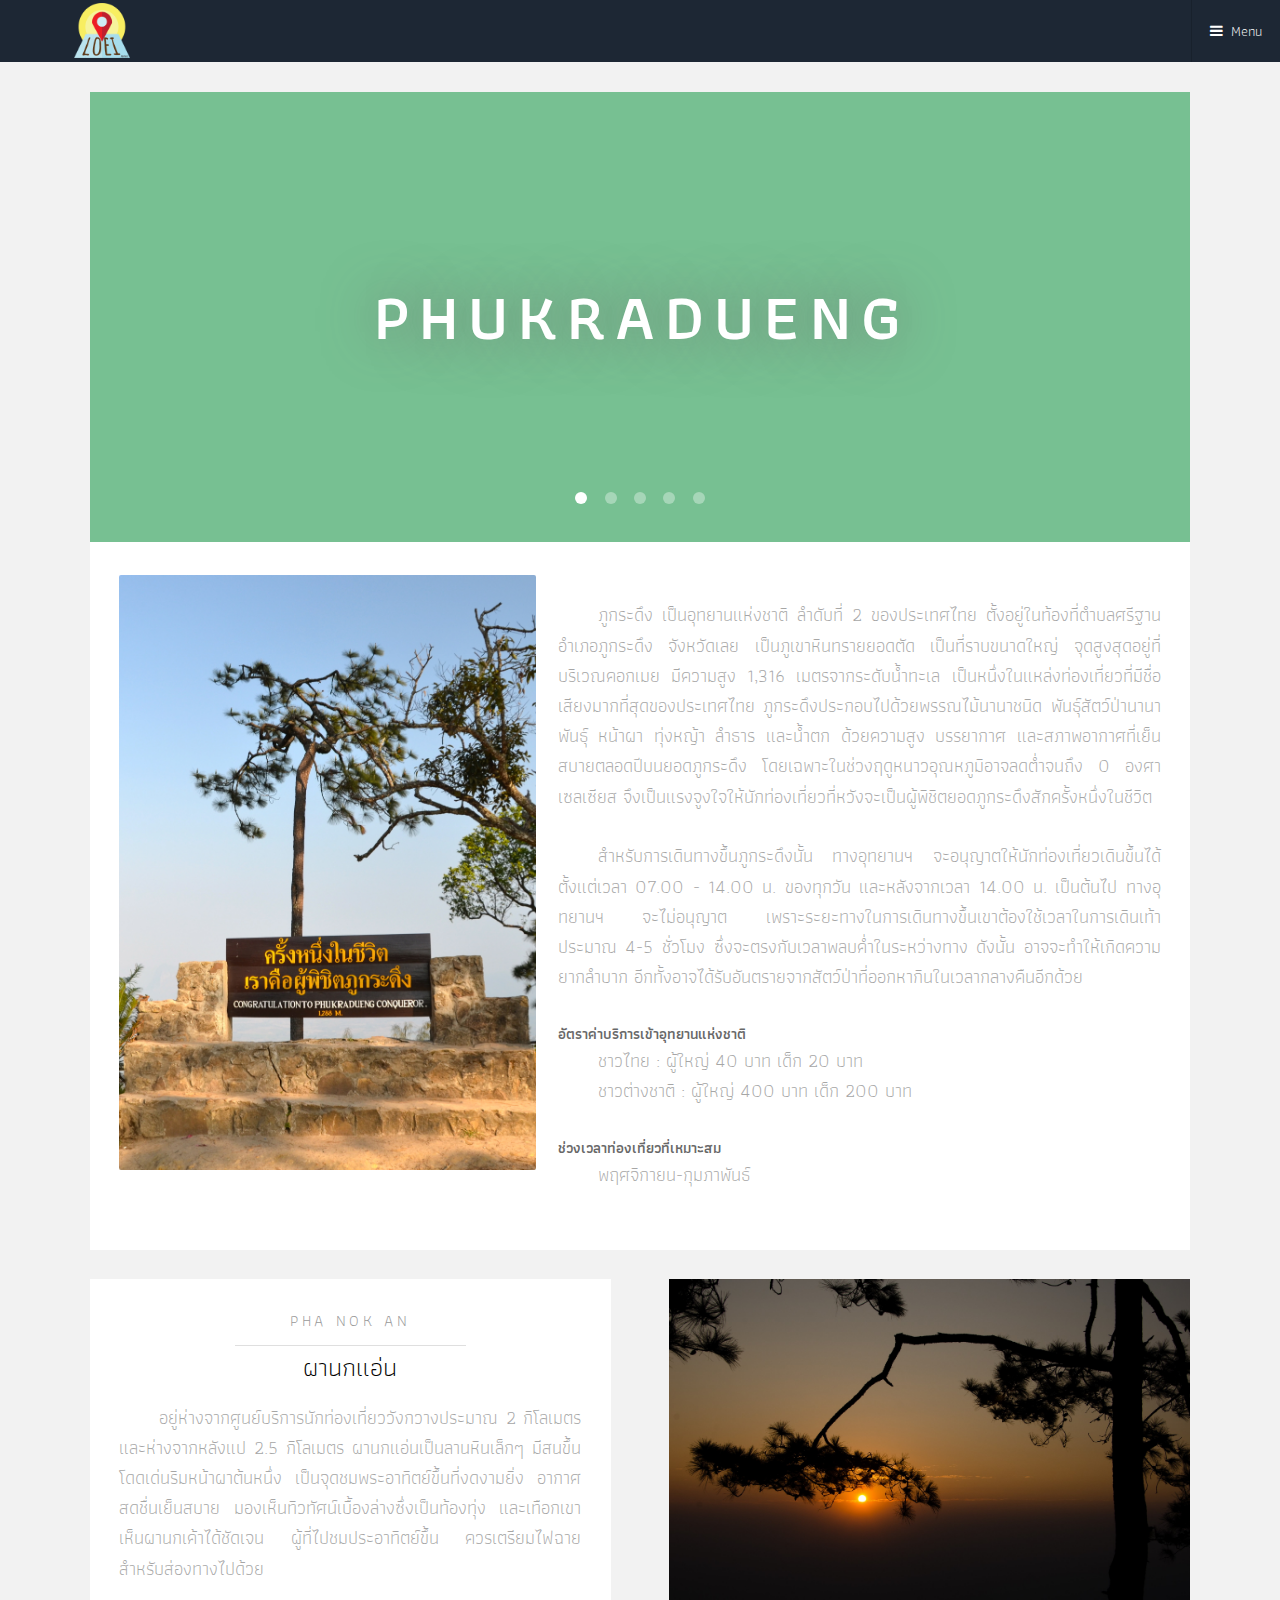
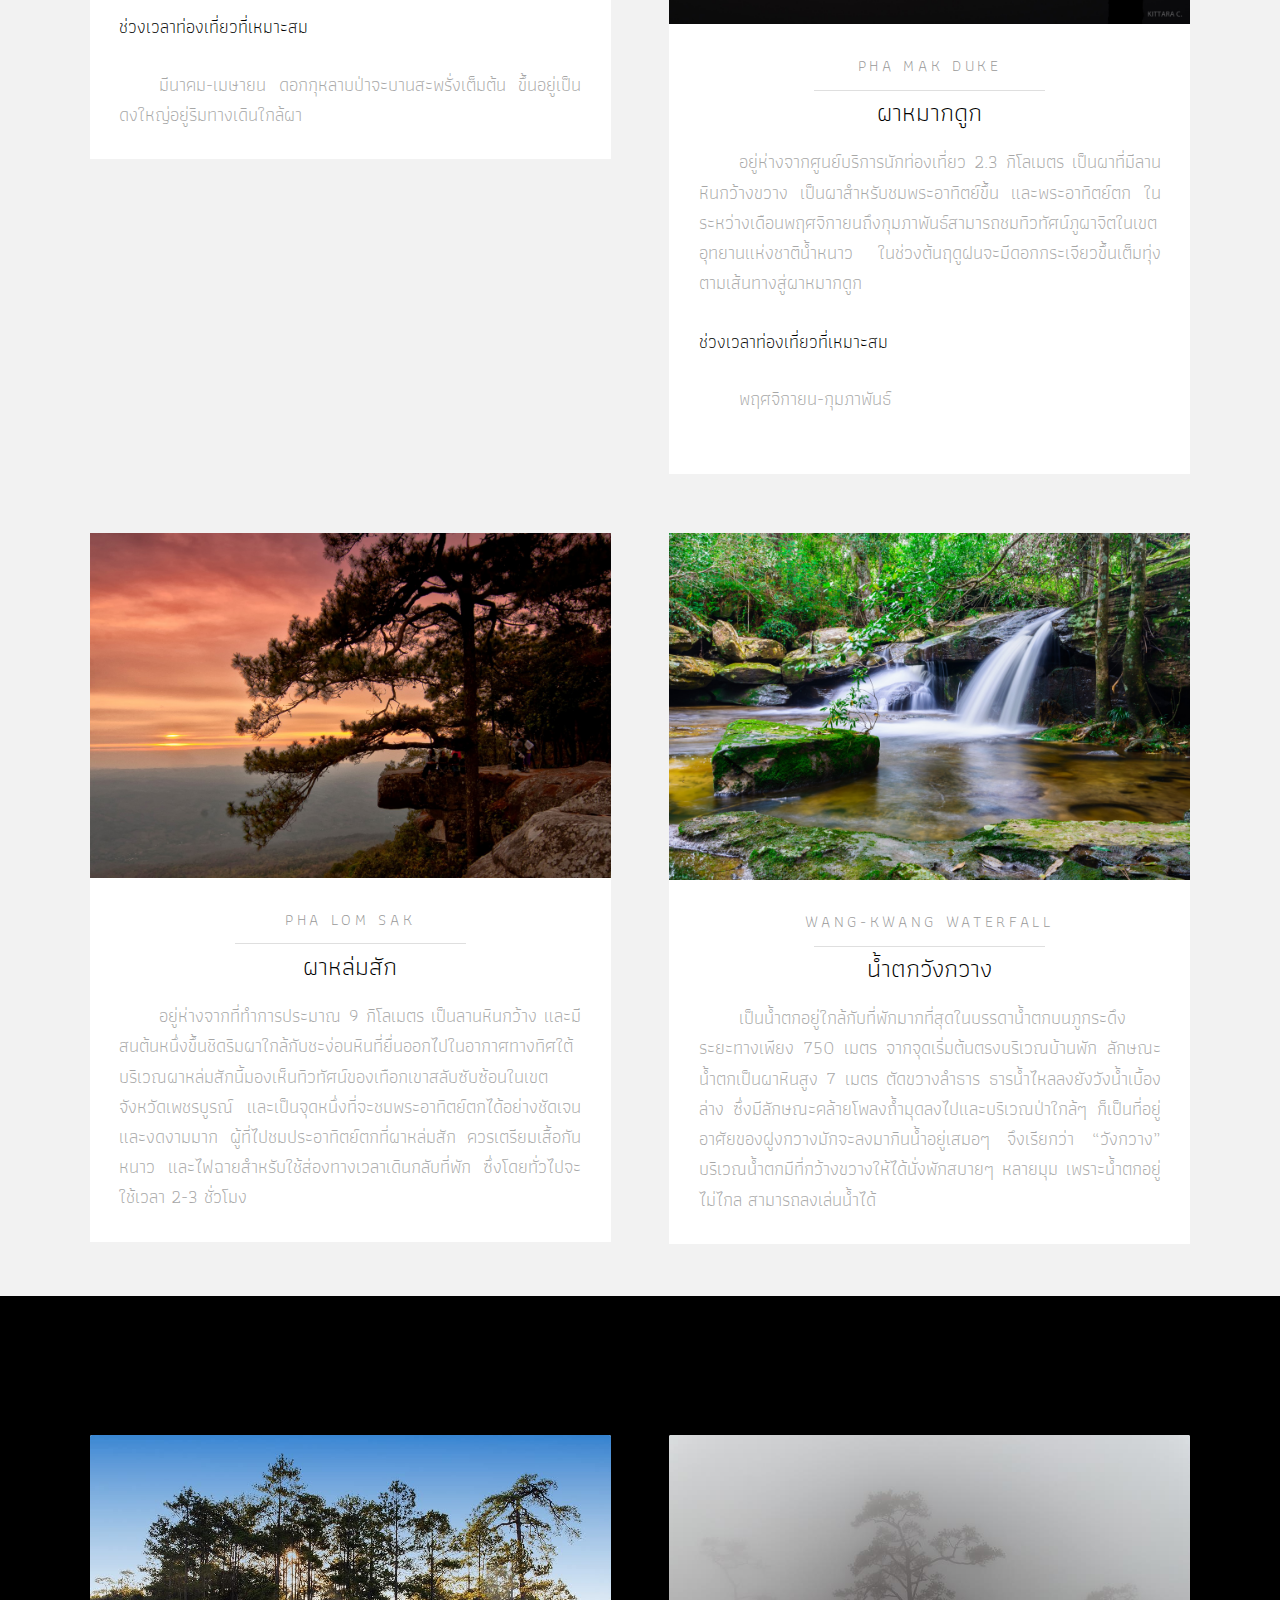
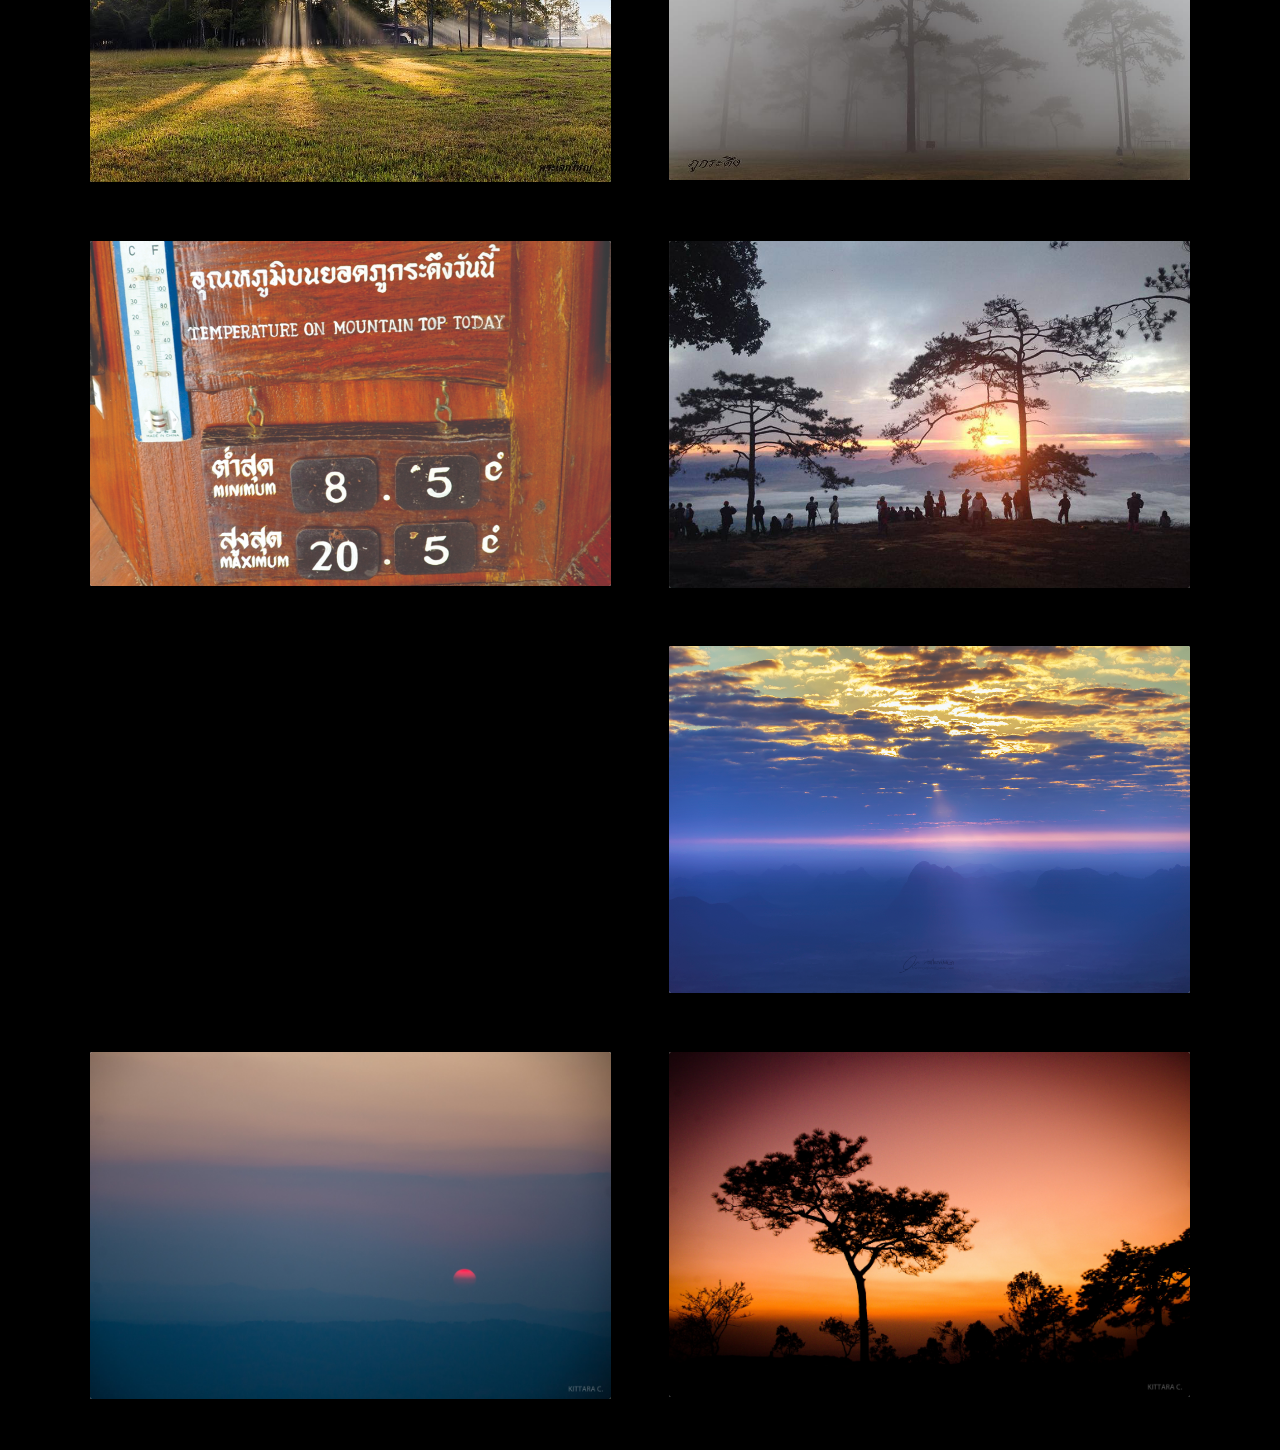
==== commit 2674c8d0: "ลบขอบรูป" ====
--- a/Phukradueng.html
+++ b/Phukradueng.html
@@ -33,6 +33,14 @@
 			});
 			});
 			</script>
+			<!-- <style type="text/css">
+				.img .fit:hover
+				{
+					-moz-box-shadow: 0 0 10px #ccc;
+					-webkit-box-shadow: 0 0 10px #ccc;
+					box-shadow: 0 0 10px #ccc;
+				}
+			</style> -->
 	</head>
 	<body class="subpage">
 
--- a/assets/css/main.css
+++ b/assets/css/main.css
@@ -60,10 +60,11 @@
 		font-size: 50px !important;
 		color: #fff !important;
 		text-align: center !important;
-		text-shadow: 2px 2px 8px #424242 !important;
+		/* text-shadow: 2px 2px 8px #424242 !important; */
 	  }
 	  
 	.inner .hero-title {
+		text-shadow: 1px 0px 54px #6d6d6d !important;
 		font-family: 'Kanit', sans-serif !important;
 		color: #fff !important;
 		text-transform: uppercase !important;
@@ -1919,9 +1920,14 @@
 			.box .image.fit img {
 				border-radius: 0;
 			}
+			.box .image.fit:hover img {
+				-moz-box-shadow: 0 0 10px #ccc;
+				-webkit-box-shadow: 0 0 10px #ccc;
+				box-shadow: 0 0 10px #ccc;
+			}
 
 		.box header h2 {
-			margin-bottom: 2rem;
+			margin-bottom: 1rem;
 		}
 
 		.box header p {
@@ -3685,7 +3691,7 @@
 
 		.gallery .image {
 			background: #FFF;
-			padding: 1rem;
+			padding: 0rem;
 		}
 
 			.gallery .image.fit {
@@ -4107,7 +4113,10 @@
 		position: relative;
 	}
 	#recolor.banner.half{
-		background-color: #ff7043 !important;
+		background-color: #fc8a67 !important;
+	}
+	#recolor2.banner.half{
+		background-color: #21cfc1 !important;
 	}
 
 		.banner input, .banner select, .banner textarea {
